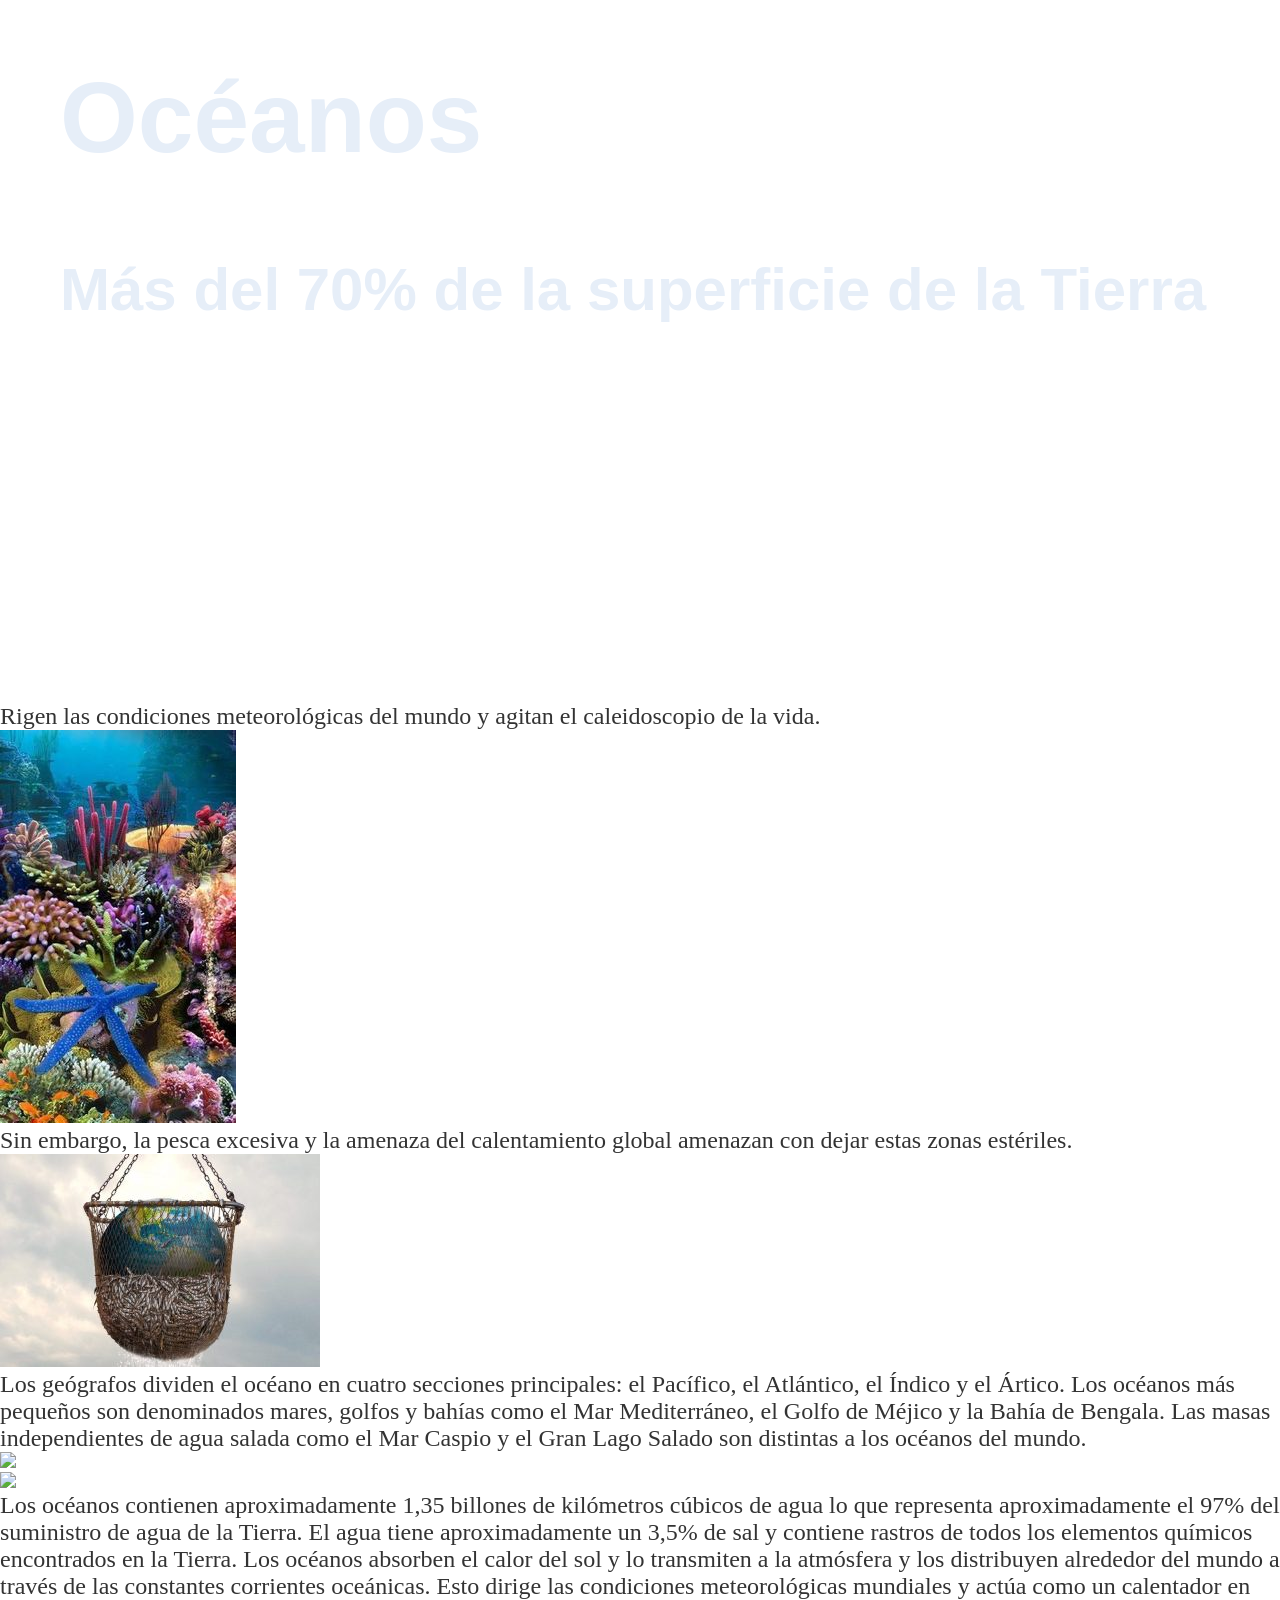
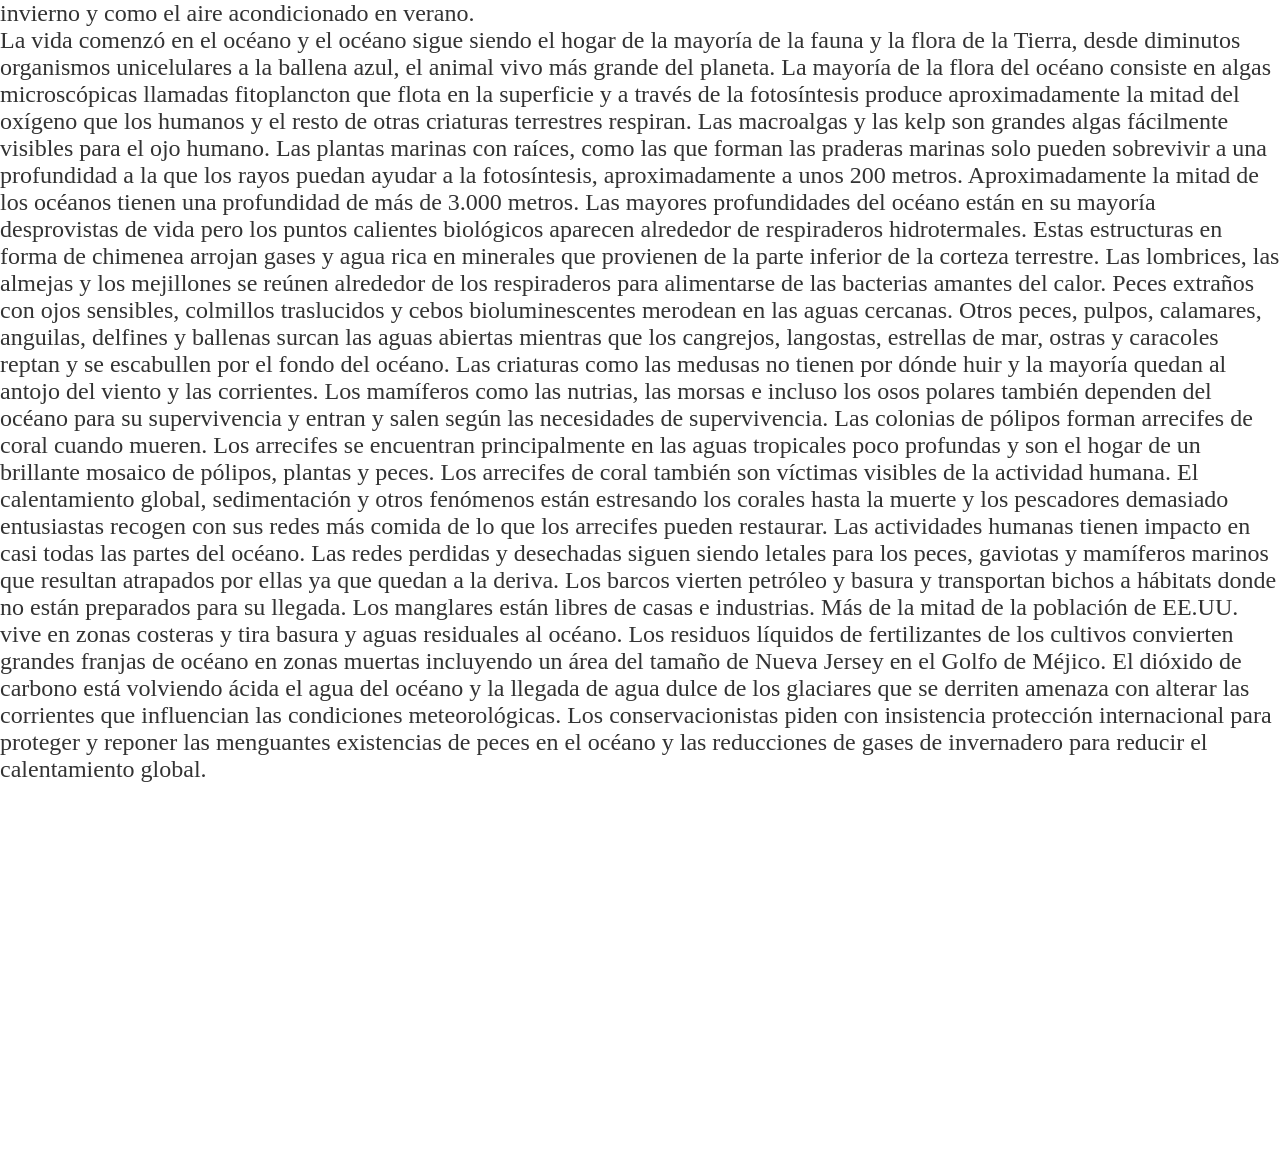
==== Creative-page/index.html @ 0aa38236 "add spotify embeded" ====
<!DOCTYPE html>
<html lang="en">
<head>
    <meta charset="UTF-8">
    <meta http-equiv="X-UA-Compatible" content="IE=edge">
    <meta name="viewport" content="width=device-width, initial-scale=1.0">
    <title>Document</title>
    <link rel="stylesheet" href="./styles/style.css">
</head>
<header>
    <div>
        <h1>Océanos</h1>
        <h2>Más del 70% de la superficie de la Tierra</h2>
    </div>
</header>
<body>
    <div id="grid">
        <div>
            <iframe width="560" height="315" src="https://www.youtube.com/embed/CSgDjZ_Vv8g" title="YouTube video player" frameborder="0" allow="accelerometer; autoplay; clipboard-write; encrypted-media; gyroscope; picture-in-picture" allowfullscreen></iframe>
            <p>
             Rigen las condiciones meteorológicas del mundo y agitan el caleidoscopio de la vida. 
             </p>
             <img src="assets/life.jpg">
            <p>Sin embargo, la pesca excesiva y la amenaza del calentamiento global amenazan con dejar estas zonas estériles.
            </p>
            <img src="assets/seaspiracy.jpg">
    <p>Los geógrafos dividen el océano en cuatro secciones principales: el Pacífico, el Atlántico, el Índico y el Ártico. 
        Los océanos más pequeños son denominados mares, golfos y bahías como el Mar Mediterráneo, el Golfo de Méjico y la Bahía de Bengala.
     Las masas independientes de agua salada como el Mar Caspio y el Gran Lago Salado son distintas a los océanos del mundo.
    </p>
    <img src="./assets/.jpg">
        </div>
        <div> 
            <img src="https://aambpublicoceanservice.blob.core.windows.net/oceanserviceprod/facts/world-ocean.gif">
        </div>
        
    <p>Los océanos contienen aproximadamente 1,35 billones de kilómetros cúbicos de agua lo que representa aproximadamente 
        el 97% del suministro de agua de la Tierra. El agua tiene aproximadamente un 3,5% de sal y contiene rastros de todos
    los elementos químicos encontrados en la Tierra. Los océanos absorben el calor del sol y lo transmiten a la atmósfera y 
    los distribuyen alrededor del mundo a través de las constantes corrientes oceánicas. Esto dirige las condiciones meteorológicas
     mundiales y actúa como un calentador en invierno y como el aire acondicionado en verano.
    </p>
    </div>
    
    <p>

La vida comenzó en el océano y el océano sigue siendo el hogar de la mayoría de la fauna y la flora de la Tierra, desde diminutos organismos unicelulares a la ballena azul, el animal vivo más grande del planeta.

La mayoría de la flora del océano consiste en algas microscópicas llamadas fitoplancton que flota en la superficie y a través de la fotosíntesis produce aproximadamente la mitad del oxígeno que los humanos y el resto de otras criaturas terrestres respiran. Las macroalgas y las kelp son grandes algas fácilmente visibles para el ojo humano. Las plantas marinas con raíces, como las que forman las praderas marinas solo pueden sobrevivir a una profundidad a la que los rayos puedan ayudar a la fotosíntesis, aproximadamente a unos 200 metros. Aproximadamente la mitad de los océanos tienen una profundidad de más de 3.000 metros.

Las mayores profundidades del océano están en su mayoría desprovistas de vida pero los puntos calientes biológicos aparecen alrededor de respiraderos hidrotermales. Estas estructuras en forma de chimenea arrojan gases y agua rica en minerales que provienen de la parte inferior de la corteza terrestre. Las lombrices, las almejas y los mejillones se reúnen alrededor de los respiraderos para alimentarse de las bacterias amantes del calor. Peces extraños con ojos sensibles, colmillos traslucidos y cebos bioluminescentes merodean en las aguas cercanas.

Otros peces, pulpos, calamares, anguilas, delfines y ballenas surcan las aguas abiertas mientras que los cangrejos, langostas, estrellas de mar, ostras y caracoles reptan y se escabullen por el fondo del océano. Las criaturas como las medusas no tienen por dónde huir y la mayoría quedan al antojo del viento y las corrientes. Los mamíferos como las nutrias, las morsas e incluso los osos polares también dependen del océano para su supervivencia y entran y salen según las necesidades de supervivencia.

Las colonias de pólipos forman arrecifes de coral cuando mueren. Los arrecifes se encuentran principalmente en las aguas tropicales poco profundas y son el hogar de un brillante mosaico de pólipos, plantas y peces. Los arrecifes de coral también son víctimas visibles de la actividad humana. El calentamiento global, sedimentación y otros fenómenos están estresando los corales hasta la muerte y los pescadores demasiado entusiastas recogen con sus redes más comida de lo que los arrecifes pueden restaurar.

Las actividades humanas tienen impacto en casi todas las partes del océano. Las redes perdidas y desechadas siguen siendo letales para los peces, gaviotas y mamíferos marinos que resultan atrapados por ellas ya que quedan a la deriva. Los barcos vierten petróleo y basura y transportan bichos a hábitats donde no están preparados para su llegada. Los manglares están libres de casas e industrias. Más de la mitad de la población de EE.UU. vive en zonas costeras y tira basura y aguas residuales al océano. Los residuos líquidos de fertilizantes de los cultivos convierten grandes franjas de océano en zonas muertas incluyendo un área del tamaño de Nueva Jersey en el Golfo de Méjico. El dióxido de carbono está volviendo ácida el agua del océano y la llegada de agua dulce de los glaciares que se derriten amenaza con alterar las corrientes que influencian las condiciones meteorológicas.

Los conservacionistas piden con insistencia protección internacional para proteger y reponer las menguantes existencias de peces en el océano y las reducciones de gases de invernadero para reducir el calentamiento global.
    </p>
    <iframe src="https://open.spotify.com/embed/artist/2CgVSpL4tfbUuHmTGS7wF3" width="300" height="380" frameborder="0" allowtransparency="true" allow="encrypted-media"></iframe>
</body>
</html>
---- Creative-page/styles/style.css ----
*{
    margin: 0;
    padding: 0;
}
header{
    background-image: url("https://images.hdqwalls.com/download/blue-ocean-waves-5k-jc-1920x1080.jpg");
    height: auto;
    max-width: 100%;
}
h1{
    margin: 40px;
    padding: 20px;
    color: rgb(230, 238, 248);
    font-size: 100px;
    font-family: 'Segoe UI', Tahoma, Geneva, Verdana, sans-serif;


}
h2{
    margin: 40px;
    padding: 20px;
    color: rgb(230, 238, 248);
    font-size: 60px;
    font-family: 'Segoe UI', Tahoma, Geneva, Verdana, sans-serif;
}

p{
    color: rgb(51, 51, 51);
    font-size: 24px;
}

.grid{
    width: 90%;
    max-width: 95%;
    margin: 1.6em auto;
    display: grid;
    gap: 1em;
    grid-template-columns: repeat(2,1fr);
}

.text{
grid-area: auto;
}
.img{
grid-area: auto;
}
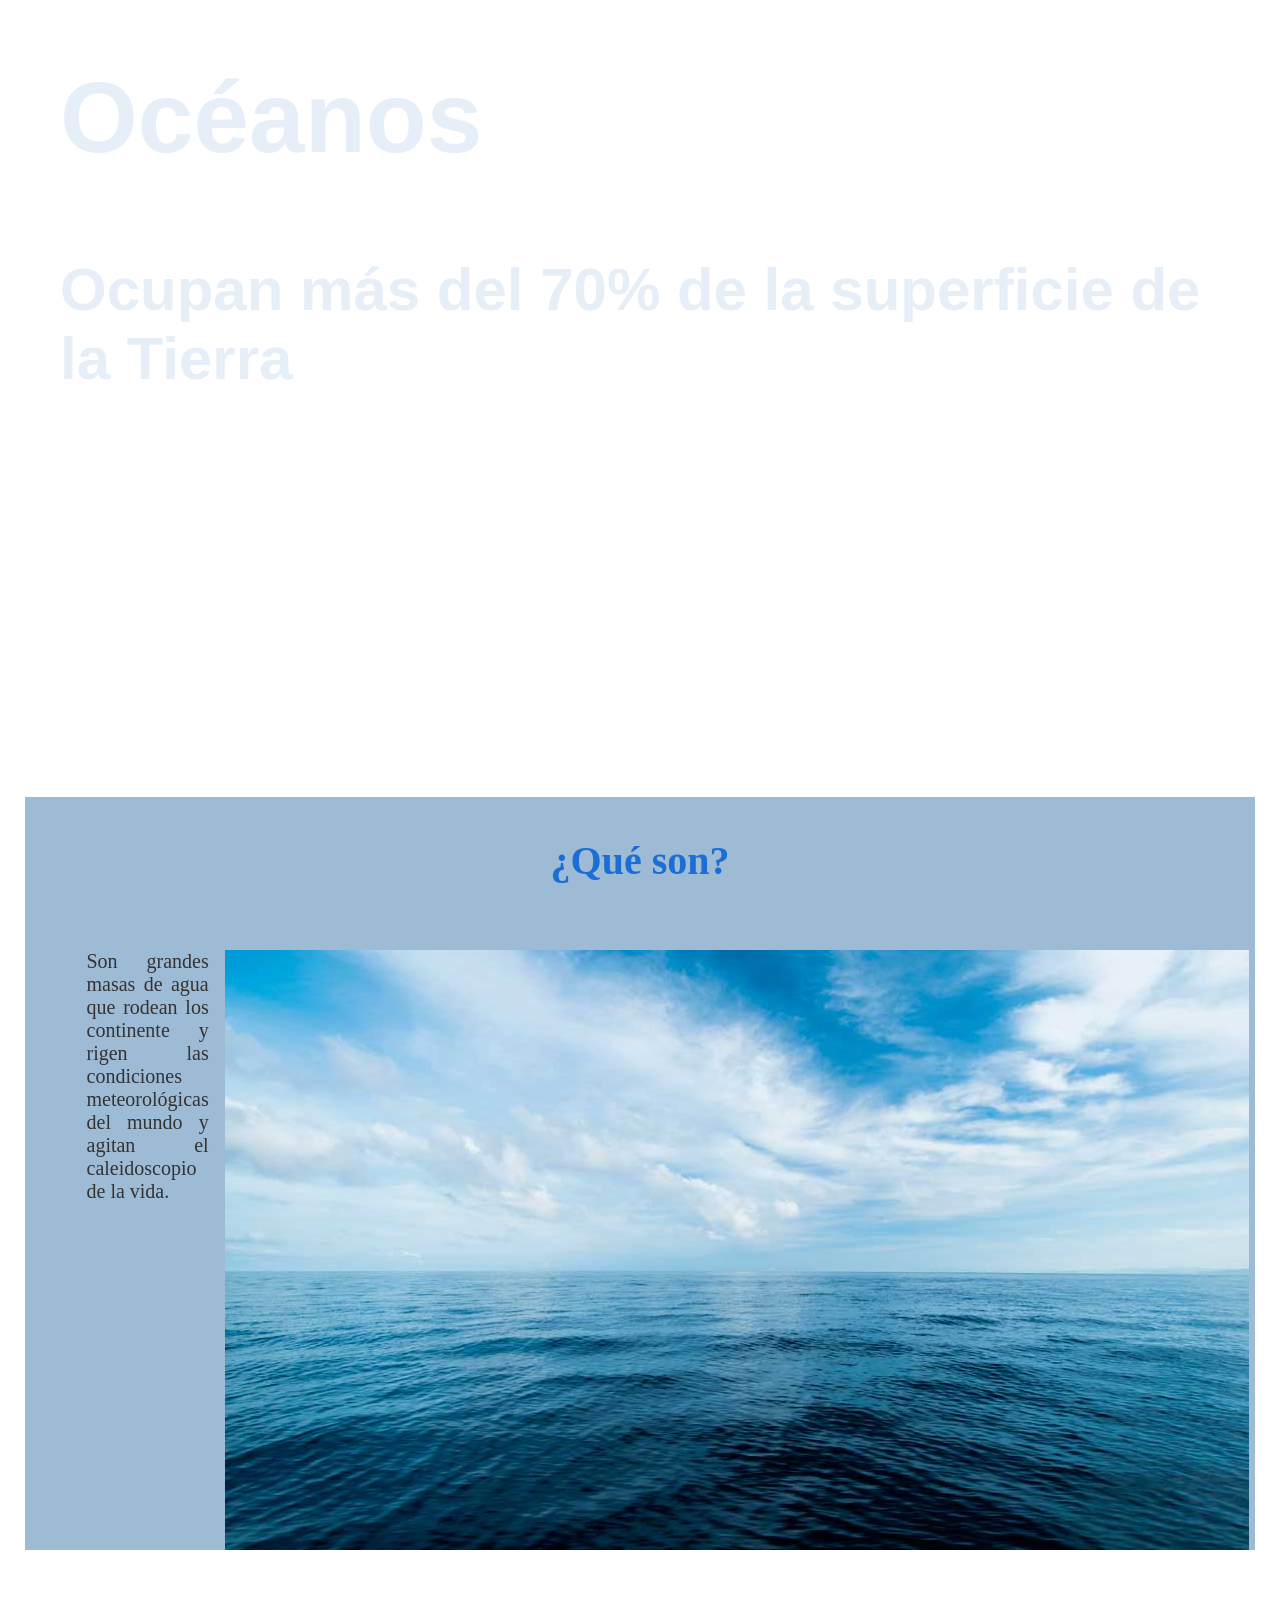
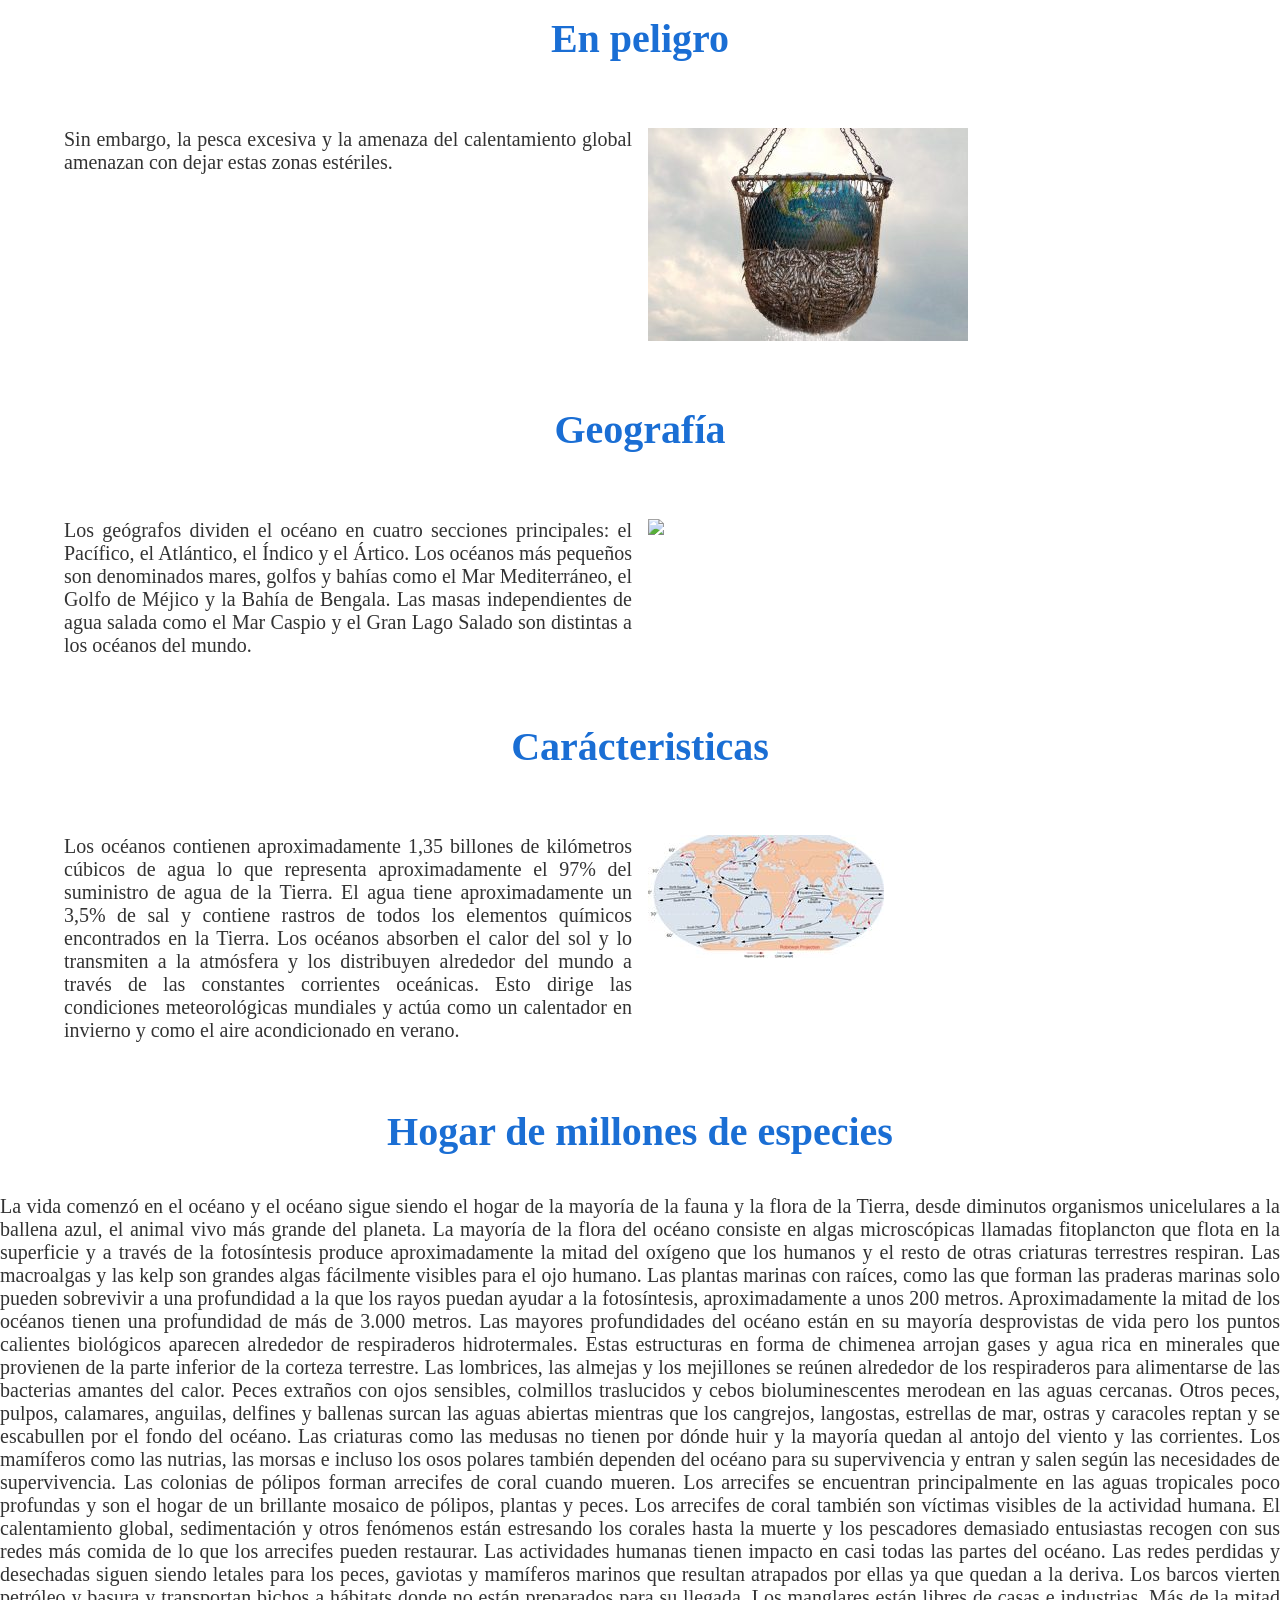
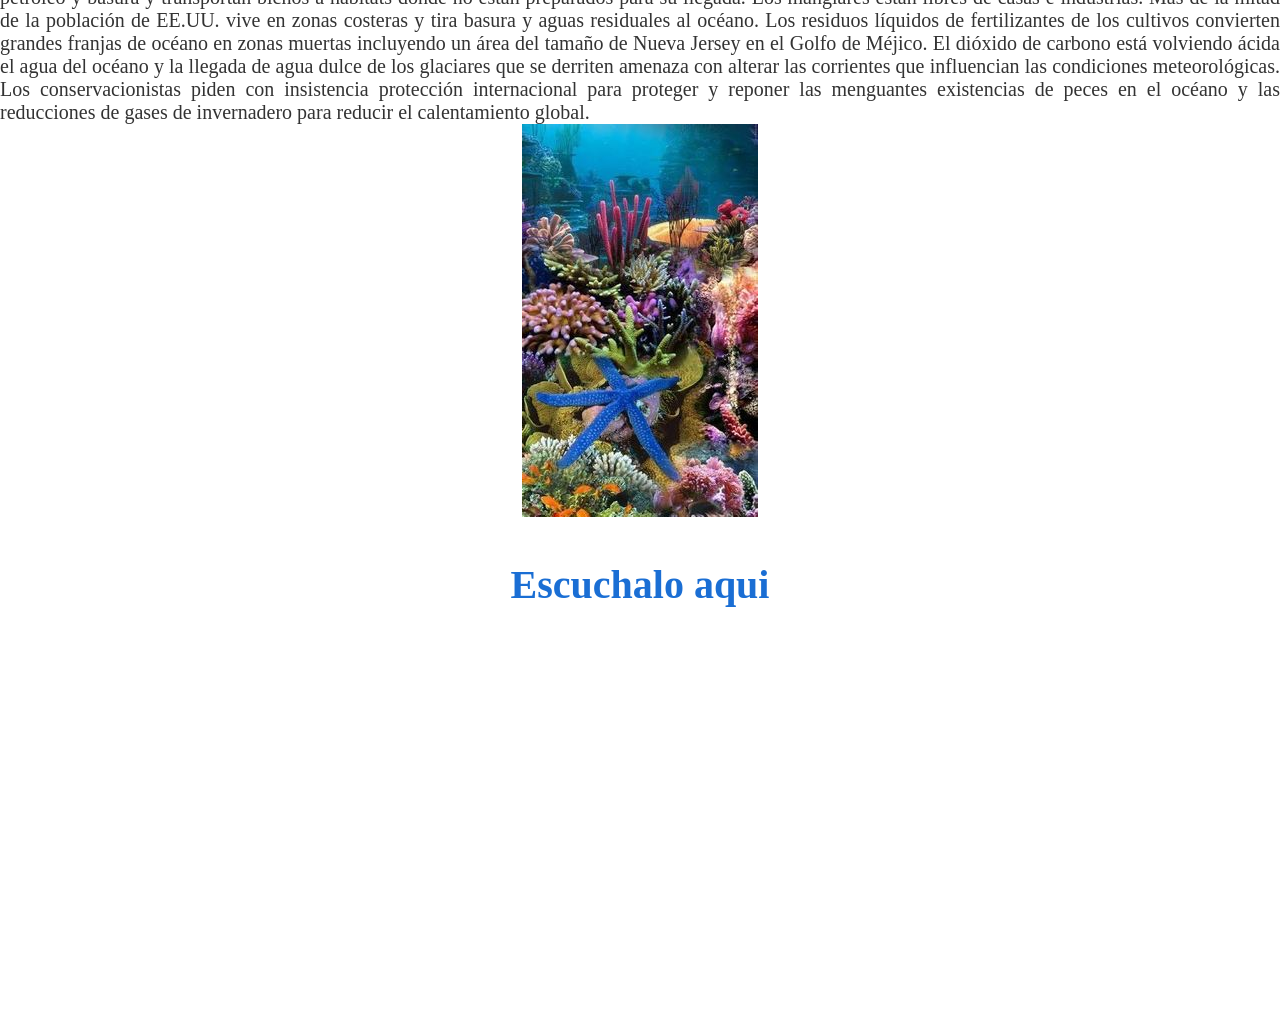
==== commit 179fe0fe: "Add files via upload Add files of ocean page" ====
--- a/Creative-page/index.html
+++ b/Creative-page/index.html
@@ -1,63 +1,83 @@
-<!DOCTYPE html>
-<html lang="en">
-<head>
-    <meta charset="UTF-8">
-    <meta http-equiv="X-UA-Compatible" content="IE=edge">
-    <meta name="viewport" content="width=device-width, initial-scale=1.0">
-    <title>Document</title>
-    <link rel="stylesheet" href="./styles/style.css">
-</head>
-<header>
-    <div>
-        <h1>Océanos</h1>
-        <h2>Más del 70% de la superficie de la Tierra</h2>
-    </div>
-</header>
-<body>
-    <div id="grid">
-        <div>
-            <iframe width="560" height="315" src="https://www.youtube.com/embed/CSgDjZ_Vv8g" title="YouTube video player" frameborder="0" allow="accelerometer; autoplay; clipboard-write; encrypted-media; gyroscope; picture-in-picture" allowfullscreen></iframe>
-            <p>
-             Rigen las condiciones meteorológicas del mundo y agitan el caleidoscopio de la vida. 
-             </p>
-             <img src="assets/life.jpg">
-            <p>Sin embargo, la pesca excesiva y la amenaza del calentamiento global amenazan con dejar estas zonas estériles.
-            </p>
-            <img src="assets/seaspiracy.jpg">
-    <p>Los geógrafos dividen el océano en cuatro secciones principales: el Pacífico, el Atlántico, el Índico y el Ártico. 
-        Los océanos más pequeños son denominados mares, golfos y bahías como el Mar Mediterráneo, el Golfo de Méjico y la Bahía de Bengala.
-     Las masas independientes de agua salada como el Mar Caspio y el Gran Lago Salado son distintas a los océanos del mundo.
-    </p>
-    <img src="./assets/.jpg">
-        </div>
-        <div> 
-            <img src="https://aambpublicoceanservice.blob.core.windows.net/oceanserviceprod/facts/world-ocean.gif">
-        </div>
-        
-    <p>Los océanos contienen aproximadamente 1,35 billones de kilómetros cúbicos de agua lo que representa aproximadamente 
-        el 97% del suministro de agua de la Tierra. El agua tiene aproximadamente un 3,5% de sal y contiene rastros de todos
-    los elementos químicos encontrados en la Tierra. Los océanos absorben el calor del sol y lo transmiten a la atmósfera y 
-    los distribuyen alrededor del mundo a través de las constantes corrientes oceánicas. Esto dirige las condiciones meteorológicas
-     mundiales y actúa como un calentador en invierno y como el aire acondicionado en verano.
-    </p>
-    </div>
-    
-    <p>
-
-La vida comenzó en el océano y el océano sigue siendo el hogar de la mayoría de la fauna y la flora de la Tierra, desde diminutos organismos unicelulares a la ballena azul, el animal vivo más grande del planeta.
-
-La mayoría de la flora del océano consiste en algas microscópicas llamadas fitoplancton que flota en la superficie y a través de la fotosíntesis produce aproximadamente la mitad del oxígeno que los humanos y el resto de otras criaturas terrestres respiran. Las macroalgas y las kelp son grandes algas fácilmente visibles para el ojo humano. Las plantas marinas con raíces, como las que forman las praderas marinas solo pueden sobrevivir a una profundidad a la que los rayos puedan ayudar a la fotosíntesis, aproximadamente a unos 200 metros. Aproximadamente la mitad de los océanos tienen una profundidad de más de 3.000 metros.
-
-Las mayores profundidades del océano están en su mayoría desprovistas de vida pero los puntos calientes biológicos aparecen alrededor de respiraderos hidrotermales. Estas estructuras en forma de chimenea arrojan gases y agua rica en minerales que provienen de la parte inferior de la corteza terrestre. Las lombrices, las almejas y los mejillones se reúnen alrededor de los respiraderos para alimentarse de las bacterias amantes del calor. Peces extraños con ojos sensibles, colmillos traslucidos y cebos bioluminescentes merodean en las aguas cercanas.
-
-Otros peces, pulpos, calamares, anguilas, delfines y ballenas surcan las aguas abiertas mientras que los cangrejos, langostas, estrellas de mar, ostras y caracoles reptan y se escabullen por el fondo del océano. Las criaturas como las medusas no tienen por dónde huir y la mayoría quedan al antojo del viento y las corrientes. Los mamíferos como las nutrias, las morsas e incluso los osos polares también dependen del océano para su supervivencia y entran y salen según las necesidades de supervivencia.
-
-Las colonias de pólipos forman arrecifes de coral cuando mueren. Los arrecifes se encuentran principalmente en las aguas tropicales poco profundas y son el hogar de un brillante mosaico de pólipos, plantas y peces. Los arrecifes de coral también son víctimas visibles de la actividad humana. El calentamiento global, sedimentación y otros fenómenos están estresando los corales hasta la muerte y los pescadores demasiado entusiastas recogen con sus redes más comida de lo que los arrecifes pueden restaurar.
-
-Las actividades humanas tienen impacto en casi todas las partes del océano. Las redes perdidas y desechadas siguen siendo letales para los peces, gaviotas y mamíferos marinos que resultan atrapados por ellas ya que quedan a la deriva. Los barcos vierten petróleo y basura y transportan bichos a hábitats donde no están preparados para su llegada. Los manglares están libres de casas e industrias. Más de la mitad de la población de EE.UU. vive en zonas costeras y tira basura y aguas residuales al océano. Los residuos líquidos de fertilizantes de los cultivos convierten grandes franjas de océano en zonas muertas incluyendo un área del tamaño de Nueva Jersey en el Golfo de Méjico. El dióxido de carbono está volviendo ácida el agua del océano y la llegada de agua dulce de los glaciares que se derriten amenaza con alterar las corrientes que influencian las condiciones meteorológicas.
-
-Los conservacionistas piden con insistencia protección internacional para proteger y reponer las menguantes existencias de peces en el océano y las reducciones de gases de invernadero para reducir el calentamiento global.
-    </p>
-    <iframe src="https://open.spotify.com/embed/artist/2CgVSpL4tfbUuHmTGS7wF3" width="300" height="380" frameborder="0" allowtransparency="true" allow="encrypted-media"></iframe>
-</body>
+<!DOCTYPE html>
+<html lang="en">
+<head>
+    <meta charset="UTF-8">
+    <meta http-equiv="X-UA-Compatible" content="IE=edge">
+    <meta name="viewport" content="width=device-width, initial-scale=1.0">
+    <title>Document</title>
+    <link rel="stylesheet" href="./styles/style.css">
+</head>
+<header>
+    <div>
+        <h1>Océanos</h1>
+        <h2>Ocupan más del 70% de la superficie de la Tierra</h2>
+    </div>
+</header>
+<body>
+    <div align="center">
+        <iframe  width="560" height="315" src="https://www.youtube.com/embed/CSgDjZ_Vv8g" title="YouTube video player" frameborder="0" allow="accelerometer; autoplay; clipboard-write; encrypted-media; gyroscope; picture-in-picture" allowfullscreen></iframe>
+        <div id="def">
+            <h3> ¿Qué son?</h3>
+            <div class="grid">
+                <p>
+                Son grandes masas de agua que rodean los continente y rigen las condiciones meteorológicas del mundo y agitan el caleidoscopio de la vida. 
+                </p>
+                <img src="assets/oceano.jpg">
+            </div>
+        </div>
+        <div id="danger">
+            <h3> En peligro</h3>
+            <div class="grid">
+                <p>Sin embargo, la pesca excesiva y la amenaza del calentamiento global amenazan con dejar estas zonas estériles.</p>
+                <img src="assets/seaspiracy.jpg">
+            </div>
+        </div>
+        <div id="geo">
+            <h3>Geografía</h3>
+            <div class="grid">
+                <p>Los geógrafos dividen el océano en cuatro secciones principales: el Pacífico, el Atlántico, el Índico y el Ártico. 
+        Los océanos más pequeños son denominados mares, golfos y bahías como el Mar Mediterráneo, el Golfo de Méjico y la Bahía de Bengala.
+     Las masas independientes de agua salada como el Mar Caspio y el Gran Lago Salado son distintas a los océanos del mundo.</p>
+                <img src="https://aambpublicoceanservice.blob.core.windows.net/oceanserviceprod/facts/world-ocean.gif">
+            </div>
+        </div>
+        <div id="caracteristicas">
+            <h3>Carácteristicas</h3>
+            <div class="grid">
+                <p>Los océanos contienen aproximadamente 1,35 billones de kilómetros cúbicos de agua lo que representa aproximadamente 
+        el 97% del suministro de agua de la Tierra. El agua tiene aproximadamente un 3,5% de sal y contiene rastros de todos
+    los elementos químicos encontrados en la Tierra. Los océanos absorben el calor del sol y lo transmiten a la atmósfera y 
+    los distribuyen alrededor del mundo a través de las constantes corrientes oceánicas. Esto dirige las condiciones meteorológicas
+     mundiales y actúa como un calentador en invierno y como el aire acondicionado en verano.</p>
+                <img src="./assets/current.jpg" alt="">
+            </div>
+        </div>
+        <div id="home">
+            <h3>Hogar de millones de especies</h3>
+            <div id="grid">
+                <p>
+
+La vida comenzó en el océano y el océano sigue siendo el hogar de la mayoría de la fauna y la flora de la Tierra, desde diminutos organismos unicelulares a la ballena azul, el animal vivo más grande del planeta.
+
+La mayoría de la flora del océano consiste en algas microscópicas llamadas fitoplancton que flota en la superficie y a través de la fotosíntesis produce aproximadamente la mitad del oxígeno que los humanos y el resto de otras criaturas terrestres respiran. Las macroalgas y las kelp son grandes algas fácilmente visibles para el ojo humano. Las plantas marinas con raíces, como las que forman las praderas marinas solo pueden sobrevivir a una profundidad a la que los rayos puedan ayudar a la fotosíntesis, aproximadamente a unos 200 metros. Aproximadamente la mitad de los océanos tienen una profundidad de más de 3.000 metros.
+
+Las mayores profundidades del océano están en su mayoría desprovistas de vida pero los puntos calientes biológicos aparecen alrededor de respiraderos hidrotermales. Estas estructuras en forma de chimenea arrojan gases y agua rica en minerales que provienen de la parte inferior de la corteza terrestre. Las lombrices, las almejas y los mejillones se reúnen alrededor de los respiraderos para alimentarse de las bacterias amantes del calor. Peces extraños con ojos sensibles, colmillos traslucidos y cebos bioluminescentes merodean en las aguas cercanas.
+
+Otros peces, pulpos, calamares, anguilas, delfines y ballenas surcan las aguas abiertas mientras que los cangrejos, langostas, estrellas de mar, ostras y caracoles reptan y se escabullen por el fondo del océano. Las criaturas como las medusas no tienen por dónde huir y la mayoría quedan al antojo del viento y las corrientes. Los mamíferos como las nutrias, las morsas e incluso los osos polares también dependen del océano para su supervivencia y entran y salen según las necesidades de supervivencia.
+
+Las colonias de pólipos forman arrecifes de coral cuando mueren. Los arrecifes se encuentran principalmente en las aguas tropicales poco profundas y son el hogar de un brillante mosaico de pólipos, plantas y peces. Los arrecifes de coral también son víctimas visibles de la actividad humana. El calentamiento global, sedimentación y otros fenómenos están estresando los corales hasta la muerte y los pescadores demasiado entusiastas recogen con sus redes más comida de lo que los arrecifes pueden restaurar.
+
+Las actividades humanas tienen impacto en casi todas las partes del océano. Las redes perdidas y desechadas siguen siendo letales para los peces, gaviotas y mamíferos marinos que resultan atrapados por ellas ya que quedan a la deriva. Los barcos vierten petróleo y basura y transportan bichos a hábitats donde no están preparados para su llegada. Los manglares están libres de casas e industrias. Más de la mitad de la población de EE.UU. vive en zonas costeras y tira basura y aguas residuales al océano. Los residuos líquidos de fertilizantes de los cultivos convierten grandes franjas de océano en zonas muertas incluyendo un área del tamaño de Nueva Jersey en el Golfo de Méjico. El dióxido de carbono está volviendo ácida el agua del océano y la llegada de agua dulce de los glaciares que se derriten amenaza con alterar las corrientes que influencian las condiciones meteorológicas.
+
+Los conservacionistas piden con insistencia protección internacional para proteger y reponer las menguantes existencias de peces en el océano y las reducciones de gases de invernadero para reducir el calentamiento global.
+    </p>
+                <img src="./assets/life.jpg" alt="">
+            </div>
+        </div>
+        <div id="listen-here">
+            <h3>Escuchalo aqui</h3>
+            <iframe src="https://open.spotify.com/embed/artist/2CgVSpL4tfbUuHmTGS7wF3" width="300" height="380" frameborder="0" allowtransparency="true" allow="encrypted-media"></iframe>
+        </div>
+    </div> 
+</body>
 </html>
--- a/Creative-page/styles/style.css
+++ b/Creative-page/styles/style.css
@@ -1,46 +1,54 @@
-*{
-    margin: 0;
-    padding: 0;
-}
-header{
-    background-image: url("https://images.hdqwalls.com/download/blue-ocean-waves-5k-jc-1920x1080.jpg");
-    height: auto;
-    max-width: 100%;
-}
-h1{
-    margin: 40px;
-    padding: 20px;
-    color: rgb(230, 238, 248);
-    font-size: 100px;
-    font-family: 'Segoe UI', Tahoma, Geneva, Verdana, sans-serif;
-
-
-}
-h2{
-    margin: 40px;
-    padding: 20px;
-    color: rgb(230, 238, 248);
-    font-size: 60px;
-    font-family: 'Segoe UI', Tahoma, Geneva, Verdana, sans-serif;
-}
-
-p{
-    color: rgb(51, 51, 51);
-    font-size: 24px;
-}
-
-.grid{
-    width: 90%;
-    max-width: 95%;
-    margin: 1.6em auto;
-    display: grid;
-    gap: 1em;
-    grid-template-columns: repeat(2,1fr);
-}
-
-.text{
-grid-area: auto;
-}
-.img{
-grid-area: auto;
-}
+*{
+    margin: 0;
+    padding: 0;
+}
+header{
+    background-image: url("https://images.hdqwalls.com/download/blue-ocean-waves-5k-jc-1920x1080.jpg");
+    height: auto;
+    max-width: 100%;
+}
+h1{
+    margin: 40px;
+    padding: 20px;
+    color: rgb(230, 238, 248);
+    font-size: 100px;
+    font-family: 'Segoe UI', Tahoma, Geneva, Verdana, sans-serif;
+
+}
+h2{
+    margin: 40px;
+    padding: 20px;
+    color: rgb(230, 238, 248);
+    font-size: 60px;
+    font-family: 'Segoe UI', Tahoma, Geneva, Verdana, sans-serif;
+}
+h3 {
+    padding: 40px;
+    color:rgb(26, 110, 212);
+    font-size: 40px;
+}
+p{
+    color: rgb(51, 51, 51);
+    font-size: 20px;
+    text-align: justify;
+}
+
+#def{
+    background-color: rgb(158, 187, 214);
+    margin: 25px;
+}
+.grid{ 
+    width: 90%;
+    max-width: 95%;
+    margin: 1.6em auto;
+    display: grid;
+    gap: 1em;
+    grid-template-columns: repeat(2,1fr);
+}
+
+.text{
+grid-area: auto;
+}
+.img{
+grid-area: auto;
+}
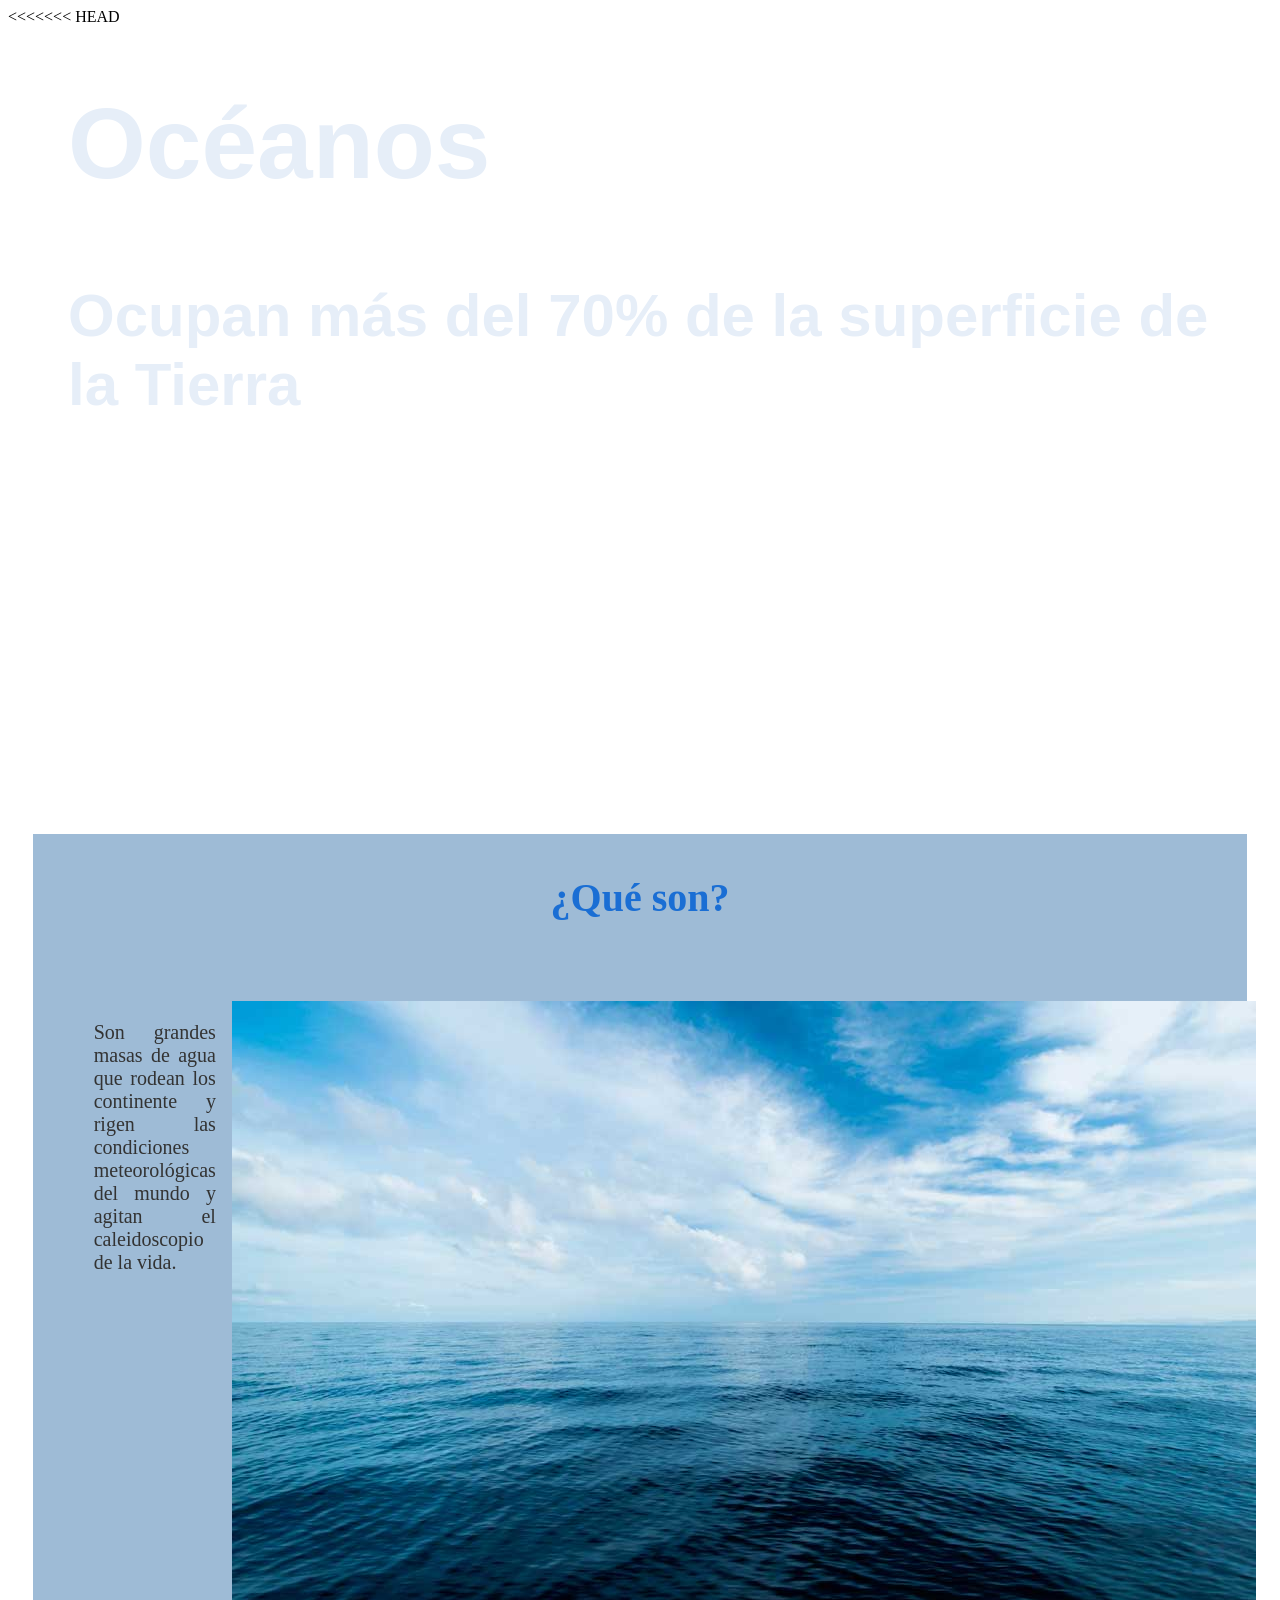
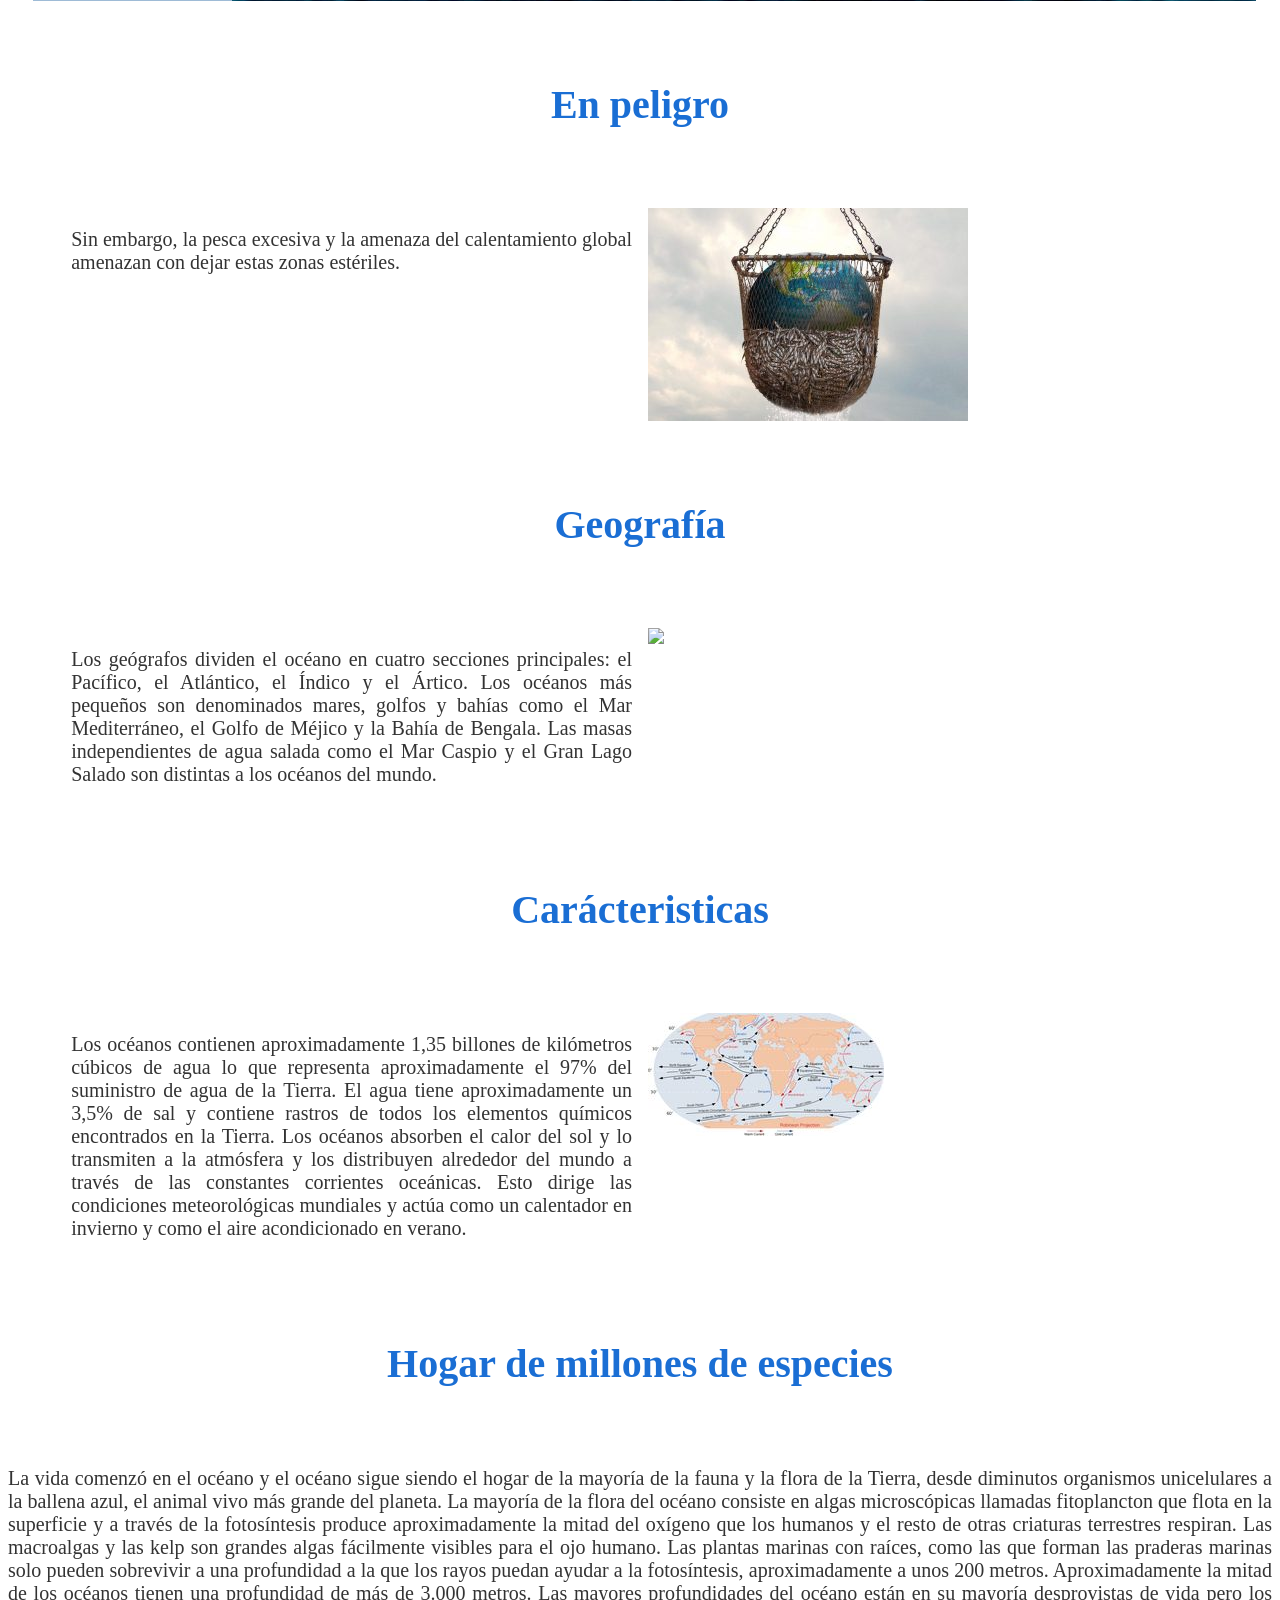
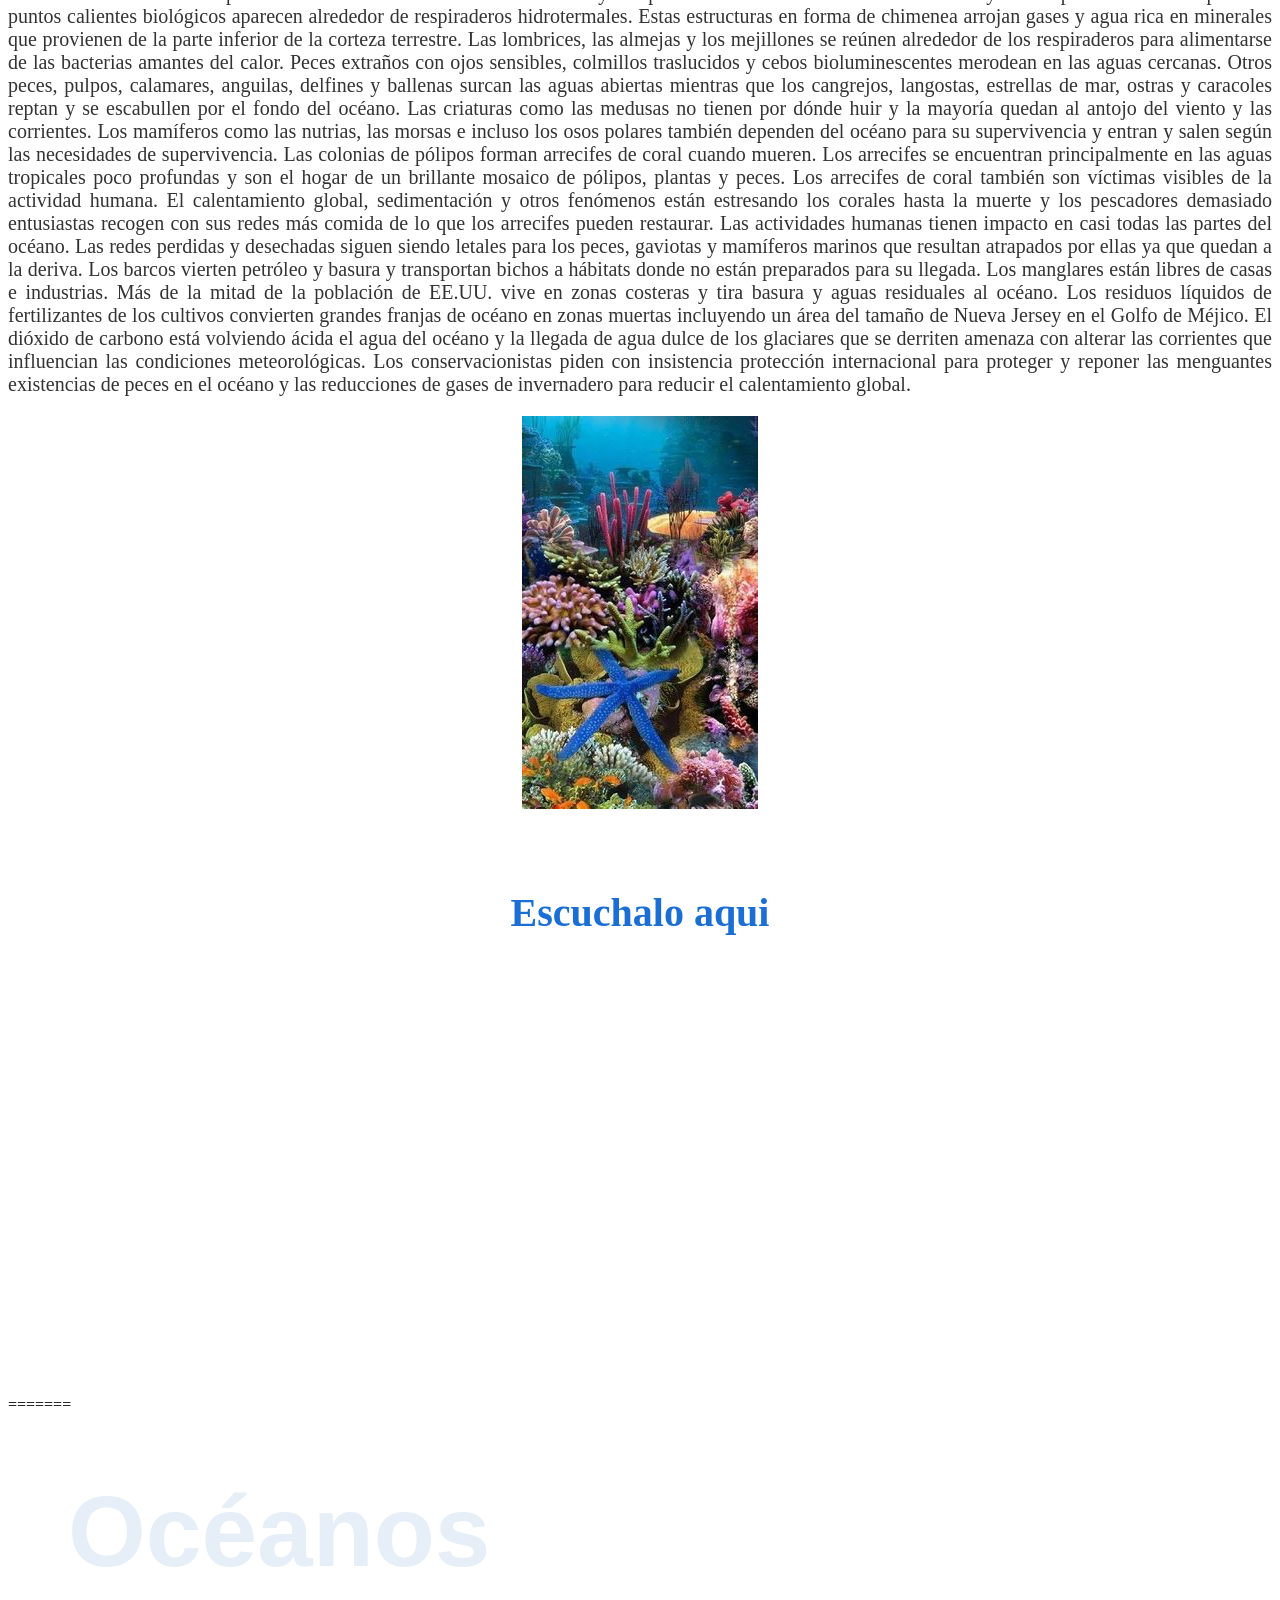
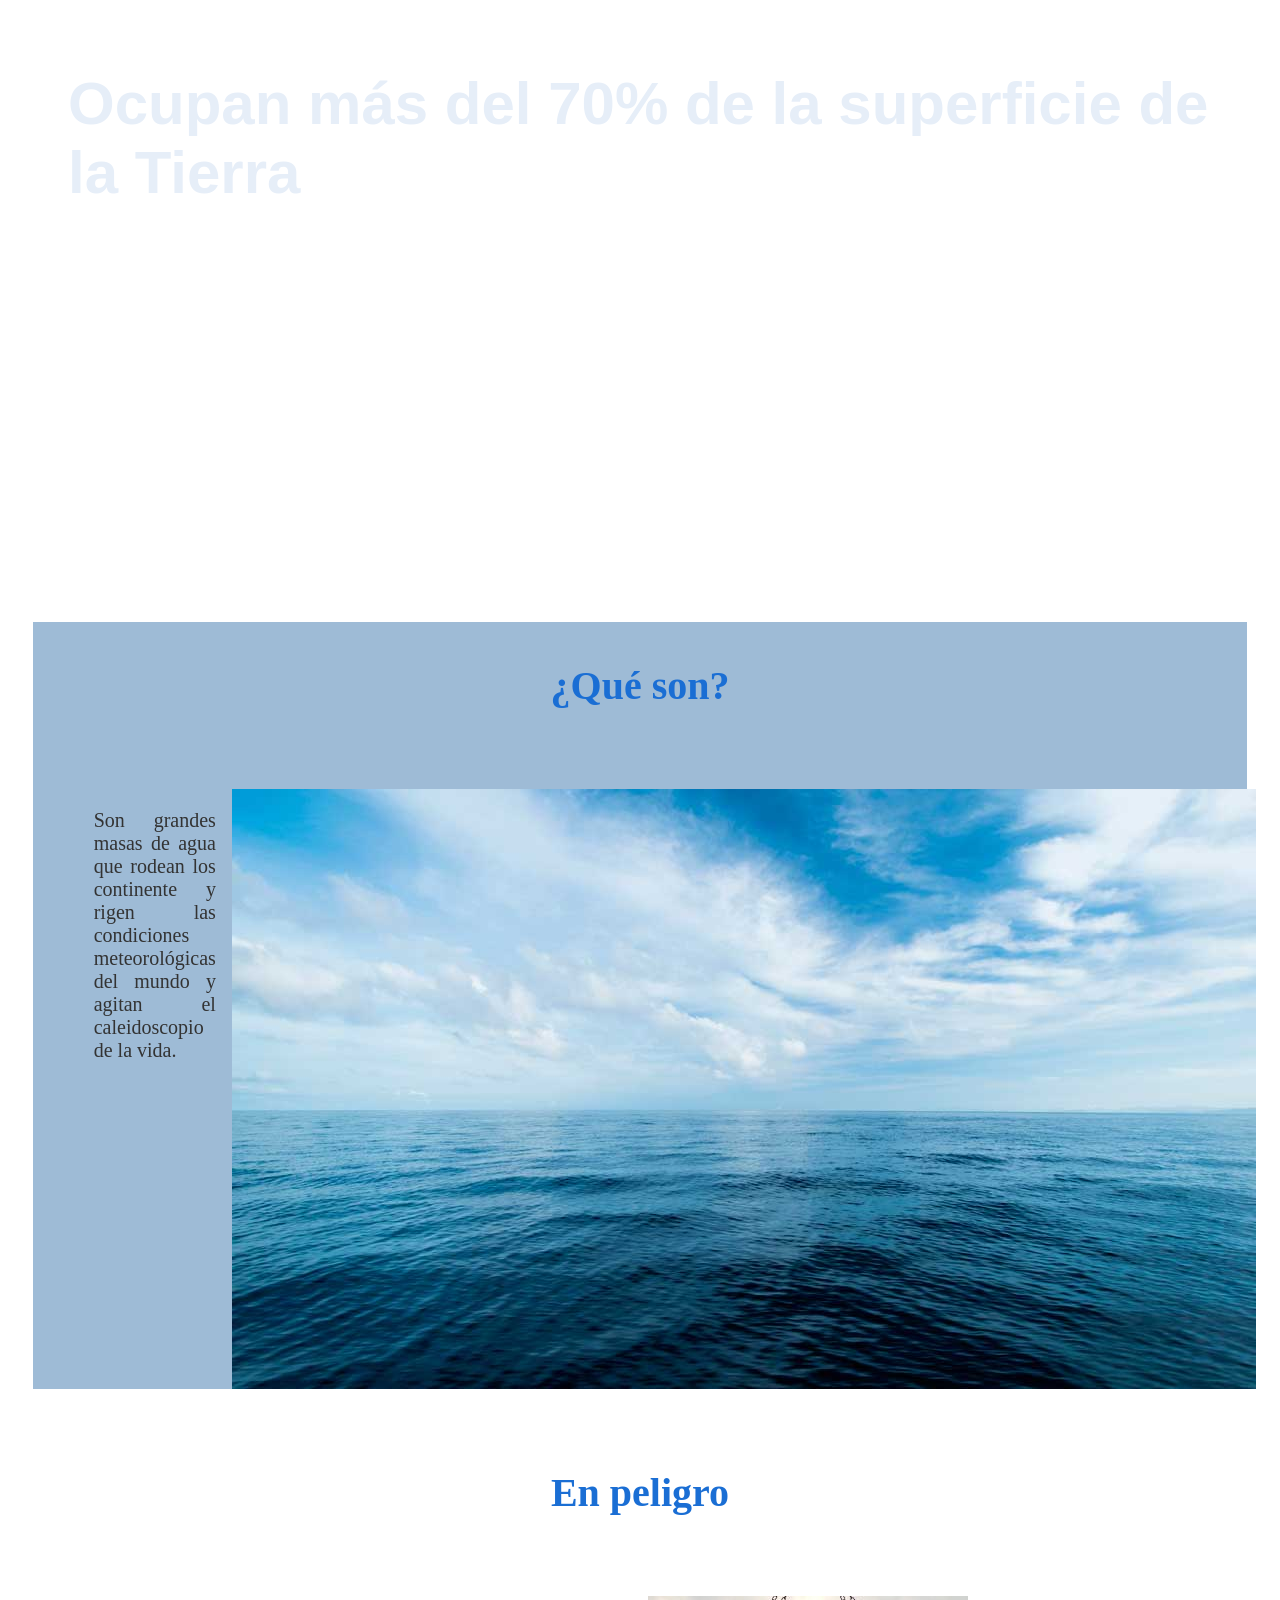
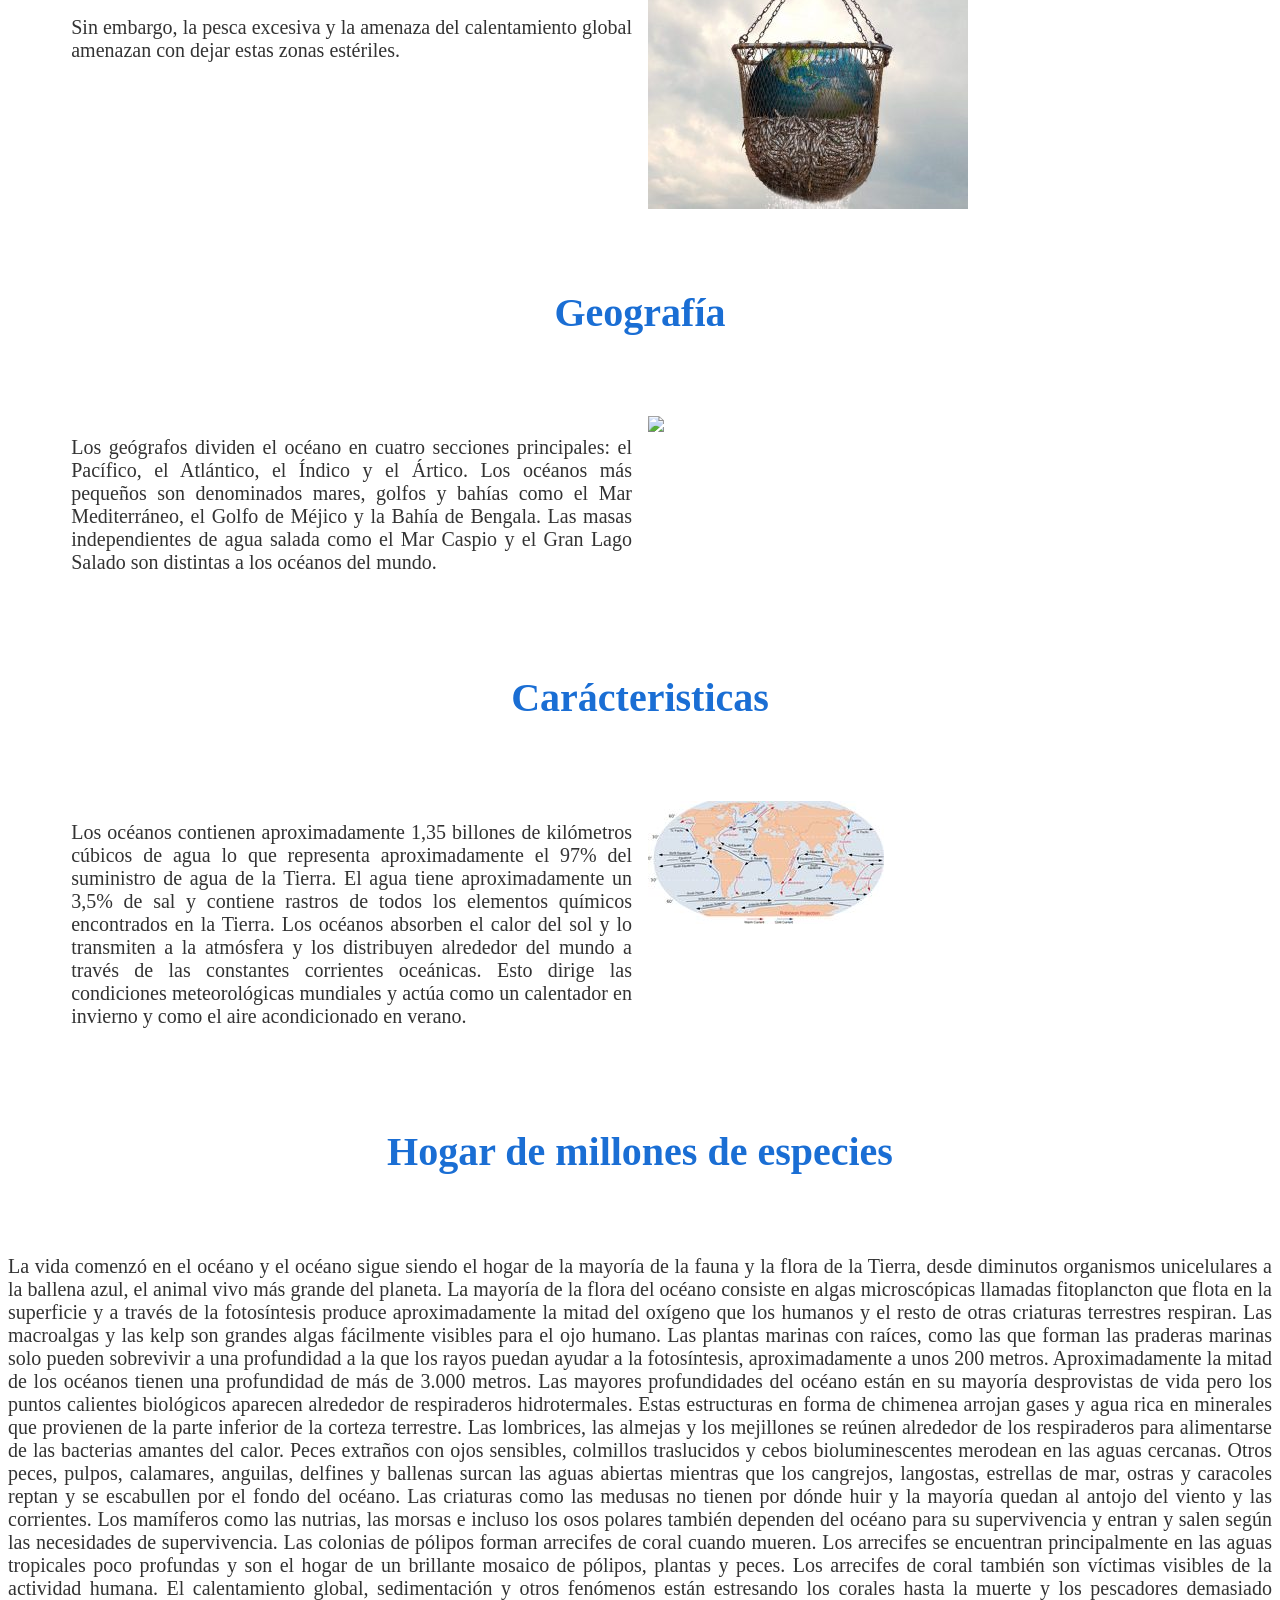
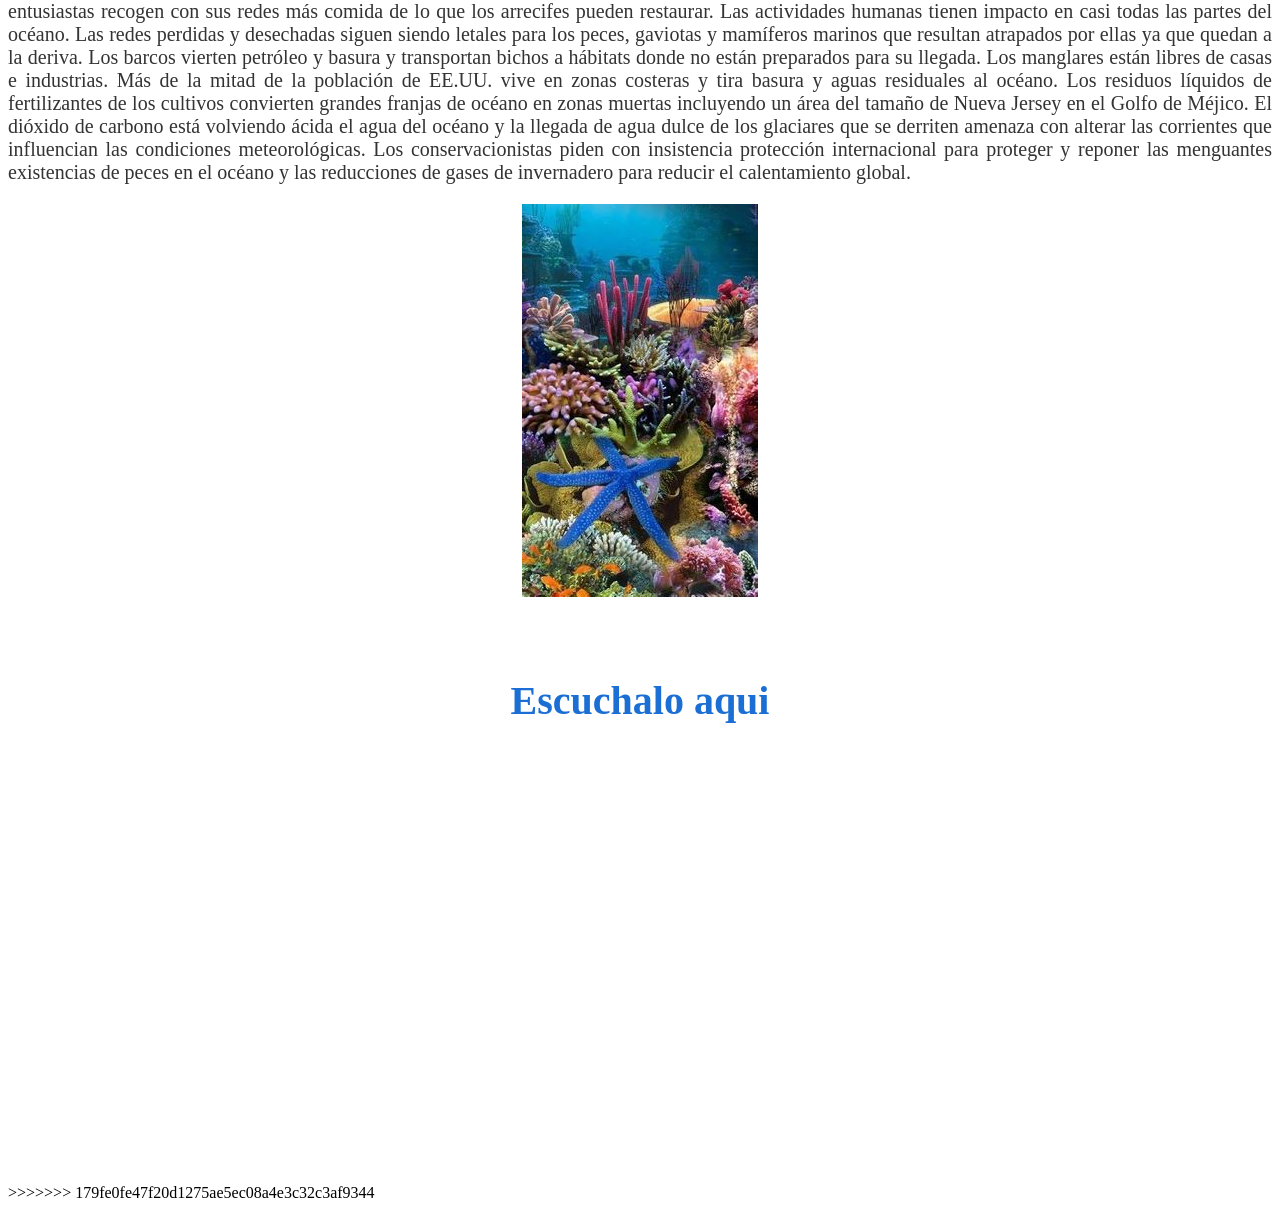
==== commit fbedc4b8: "Merge branch 'main' of https://github.com/rosecs/Basics-of-HTML into main" ====
--- a/Creative-page/index.html
+++ b/Creative-page/index.html
@@ -1,83 +1,168 @@
-<!DOCTYPE html>
-<html lang="en">
-<head>
-    <meta charset="UTF-8">
-    <meta http-equiv="X-UA-Compatible" content="IE=edge">
-    <meta name="viewport" content="width=device-width, initial-scale=1.0">
-    <title>Document</title>
-    <link rel="stylesheet" href="./styles/style.css">
-</head>
-<header>
-    <div>
-        <h1>Océanos</h1>
-        <h2>Ocupan más del 70% de la superficie de la Tierra</h2>
-    </div>
-</header>
-<body>
-    <div align="center">
-        <iframe  width="560" height="315" src="https://www.youtube.com/embed/CSgDjZ_Vv8g" title="YouTube video player" frameborder="0" allow="accelerometer; autoplay; clipboard-write; encrypted-media; gyroscope; picture-in-picture" allowfullscreen></iframe>
-        <div id="def">
-            <h3> ¿Qué son?</h3>
-            <div class="grid">
-                <p>
-                Son grandes masas de agua que rodean los continente y rigen las condiciones meteorológicas del mundo y agitan el caleidoscopio de la vida. 
-                </p>
-                <img src="assets/oceano.jpg">
-            </div>
-        </div>
-        <div id="danger">
-            <h3> En peligro</h3>
-            <div class="grid">
-                <p>Sin embargo, la pesca excesiva y la amenaza del calentamiento global amenazan con dejar estas zonas estériles.</p>
-                <img src="assets/seaspiracy.jpg">
-            </div>
-        </div>
-        <div id="geo">
-            <h3>Geografía</h3>
-            <div class="grid">
-                <p>Los geógrafos dividen el océano en cuatro secciones principales: el Pacífico, el Atlántico, el Índico y el Ártico. 
-        Los océanos más pequeños son denominados mares, golfos y bahías como el Mar Mediterráneo, el Golfo de Méjico y la Bahía de Bengala.
-     Las masas independientes de agua salada como el Mar Caspio y el Gran Lago Salado son distintas a los océanos del mundo.</p>
-                <img src="https://aambpublicoceanservice.blob.core.windows.net/oceanserviceprod/facts/world-ocean.gif">
-            </div>
-        </div>
-        <div id="caracteristicas">
-            <h3>Carácteristicas</h3>
-            <div class="grid">
-                <p>Los océanos contienen aproximadamente 1,35 billones de kilómetros cúbicos de agua lo que representa aproximadamente 
-        el 97% del suministro de agua de la Tierra. El agua tiene aproximadamente un 3,5% de sal y contiene rastros de todos
-    los elementos químicos encontrados en la Tierra. Los océanos absorben el calor del sol y lo transmiten a la atmósfera y 
-    los distribuyen alrededor del mundo a través de las constantes corrientes oceánicas. Esto dirige las condiciones meteorológicas
-     mundiales y actúa como un calentador en invierno y como el aire acondicionado en verano.</p>
-                <img src="./assets/current.jpg" alt="">
-            </div>
-        </div>
-        <div id="home">
-            <h3>Hogar de millones de especies</h3>
-            <div id="grid">
-                <p>
-
-La vida comenzó en el océano y el océano sigue siendo el hogar de la mayoría de la fauna y la flora de la Tierra, desde diminutos organismos unicelulares a la ballena azul, el animal vivo más grande del planeta.
-
-La mayoría de la flora del océano consiste en algas microscópicas llamadas fitoplancton que flota en la superficie y a través de la fotosíntesis produce aproximadamente la mitad del oxígeno que los humanos y el resto de otras criaturas terrestres respiran. Las macroalgas y las kelp son grandes algas fácilmente visibles para el ojo humano. Las plantas marinas con raíces, como las que forman las praderas marinas solo pueden sobrevivir a una profundidad a la que los rayos puedan ayudar a la fotosíntesis, aproximadamente a unos 200 metros. Aproximadamente la mitad de los océanos tienen una profundidad de más de 3.000 metros.
-
-Las mayores profundidades del océano están en su mayoría desprovistas de vida pero los puntos calientes biológicos aparecen alrededor de respiraderos hidrotermales. Estas estructuras en forma de chimenea arrojan gases y agua rica en minerales que provienen de la parte inferior de la corteza terrestre. Las lombrices, las almejas y los mejillones se reúnen alrededor de los respiraderos para alimentarse de las bacterias amantes del calor. Peces extraños con ojos sensibles, colmillos traslucidos y cebos bioluminescentes merodean en las aguas cercanas.
-
-Otros peces, pulpos, calamares, anguilas, delfines y ballenas surcan las aguas abiertas mientras que los cangrejos, langostas, estrellas de mar, ostras y caracoles reptan y se escabullen por el fondo del océano. Las criaturas como las medusas no tienen por dónde huir y la mayoría quedan al antojo del viento y las corrientes. Los mamíferos como las nutrias, las morsas e incluso los osos polares también dependen del océano para su supervivencia y entran y salen según las necesidades de supervivencia.
-
-Las colonias de pólipos forman arrecifes de coral cuando mueren. Los arrecifes se encuentran principalmente en las aguas tropicales poco profundas y son el hogar de un brillante mosaico de pólipos, plantas y peces. Los arrecifes de coral también son víctimas visibles de la actividad humana. El calentamiento global, sedimentación y otros fenómenos están estresando los corales hasta la muerte y los pescadores demasiado entusiastas recogen con sus redes más comida de lo que los arrecifes pueden restaurar.
-
-Las actividades humanas tienen impacto en casi todas las partes del océano. Las redes perdidas y desechadas siguen siendo letales para los peces, gaviotas y mamíferos marinos que resultan atrapados por ellas ya que quedan a la deriva. Los barcos vierten petróleo y basura y transportan bichos a hábitats donde no están preparados para su llegada. Los manglares están libres de casas e industrias. Más de la mitad de la población de EE.UU. vive en zonas costeras y tira basura y aguas residuales al océano. Los residuos líquidos de fertilizantes de los cultivos convierten grandes franjas de océano en zonas muertas incluyendo un área del tamaño de Nueva Jersey en el Golfo de Méjico. El dióxido de carbono está volviendo ácida el agua del océano y la llegada de agua dulce de los glaciares que se derriten amenaza con alterar las corrientes que influencian las condiciones meteorológicas.
-
-Los conservacionistas piden con insistencia protección internacional para proteger y reponer las menguantes existencias de peces en el océano y las reducciones de gases de invernadero para reducir el calentamiento global.
-    </p>
-                <img src="./assets/life.jpg" alt="">
-            </div>
-        </div>
-        <div id="listen-here">
-            <h3>Escuchalo aqui</h3>
-            <iframe src="https://open.spotify.com/embed/artist/2CgVSpL4tfbUuHmTGS7wF3" width="300" height="380" frameborder="0" allowtransparency="true" allow="encrypted-media"></iframe>
-        </div>
-    </div> 
-</body>
+<<<<<<< HEAD
+<!DOCTYPE html>
+<html lang="en">
+<head>
+    <meta charset="UTF-8">
+    <meta http-equiv="X-UA-Compatible" content="IE=edge">
+    <meta name="viewport" content="width=device-width, initial-scale=1.0">
+    <title>Document</title>
+    <link rel="stylesheet" href="./styles/style.css">
+</head>
+<header>
+    <div>
+        <h1>Océanos</h1>
+        <h2>Ocupan más del 70% de la superficie de la Tierra</h2>
+    </div>
+</header>
+<body>
+    <div align="center">
+        <iframe  width="560" height="315" src="https://www.youtube.com/embed/CSgDjZ_Vv8g" title="YouTube video player" frameborder="0" allow="accelerometer; autoplay; clipboard-write; encrypted-media; gyroscope; picture-in-picture" allowfullscreen></iframe>
+        <div id="def">
+            <h3> ¿Qué son?</h3>
+            <div class="grid">
+                <p>
+                Son grandes masas de agua que rodean los continente y rigen las condiciones meteorológicas del mundo y agitan el caleidoscopio de la vida. 
+                </p>
+                <img src="assets/oceano.jpg">
+            </div>
+        </div>
+        <div id="danger">
+            <h3> En peligro</h3>
+            <div class="grid">
+                <p>Sin embargo, la pesca excesiva y la amenaza del calentamiento global amenazan con dejar estas zonas estériles.</p>
+                <img src="assets/seaspiracy.jpg">
+            </div>
+        </div>
+        <div id="geo">
+            <h3>Geografía</h3>
+            <div class="grid">
+                <p>Los geógrafos dividen el océano en cuatro secciones principales: el Pacífico, el Atlántico, el Índico y el Ártico. 
+        Los océanos más pequeños son denominados mares, golfos y bahías como el Mar Mediterráneo, el Golfo de Méjico y la Bahía de Bengala.
+     Las masas independientes de agua salada como el Mar Caspio y el Gran Lago Salado son distintas a los océanos del mundo.</p>
+                <img src="https://aambpublicoceanservice.blob.core.windows.net/oceanserviceprod/facts/world-ocean.gif">
+            </div>
+        </div>
+        <div id="caracteristicas">
+            <h3>Carácteristicas</h3>
+            <div class="grid">
+                <p>Los océanos contienen aproximadamente 1,35 billones de kilómetros cúbicos de agua lo que representa aproximadamente 
+        el 97% del suministro de agua de la Tierra. El agua tiene aproximadamente un 3,5% de sal y contiene rastros de todos
+    los elementos químicos encontrados en la Tierra. Los océanos absorben el calor del sol y lo transmiten a la atmósfera y 
+    los distribuyen alrededor del mundo a través de las constantes corrientes oceánicas. Esto dirige las condiciones meteorológicas
+     mundiales y actúa como un calentador en invierno y como el aire acondicionado en verano.</p>
+                <img src="./assets/current.jpg" alt="">
+            </div>
+        </div>
+        <div id="home">
+            <h3>Hogar de millones de especies</h3>
+            <div id="grid">
+                <p>
+
+La vida comenzó en el océano y el océano sigue siendo el hogar de la mayoría de la fauna y la flora de la Tierra, desde diminutos organismos unicelulares a la ballena azul, el animal vivo más grande del planeta.
+
+La mayoría de la flora del océano consiste en algas microscópicas llamadas fitoplancton que flota en la superficie y a través de la fotosíntesis produce aproximadamente la mitad del oxígeno que los humanos y el resto de otras criaturas terrestres respiran. Las macroalgas y las kelp son grandes algas fácilmente visibles para el ojo humano. Las plantas marinas con raíces, como las que forman las praderas marinas solo pueden sobrevivir a una profundidad a la que los rayos puedan ayudar a la fotosíntesis, aproximadamente a unos 200 metros. Aproximadamente la mitad de los océanos tienen una profundidad de más de 3.000 metros.
+
+Las mayores profundidades del océano están en su mayoría desprovistas de vida pero los puntos calientes biológicos aparecen alrededor de respiraderos hidrotermales. Estas estructuras en forma de chimenea arrojan gases y agua rica en minerales que provienen de la parte inferior de la corteza terrestre. Las lombrices, las almejas y los mejillones se reúnen alrededor de los respiraderos para alimentarse de las bacterias amantes del calor. Peces extraños con ojos sensibles, colmillos traslucidos y cebos bioluminescentes merodean en las aguas cercanas.
+
+Otros peces, pulpos, calamares, anguilas, delfines y ballenas surcan las aguas abiertas mientras que los cangrejos, langostas, estrellas de mar, ostras y caracoles reptan y se escabullen por el fondo del océano. Las criaturas como las medusas no tienen por dónde huir y la mayoría quedan al antojo del viento y las corrientes. Los mamíferos como las nutrias, las morsas e incluso los osos polares también dependen del océano para su supervivencia y entran y salen según las necesidades de supervivencia.
+
+Las colonias de pólipos forman arrecifes de coral cuando mueren. Los arrecifes se encuentran principalmente en las aguas tropicales poco profundas y son el hogar de un brillante mosaico de pólipos, plantas y peces. Los arrecifes de coral también son víctimas visibles de la actividad humana. El calentamiento global, sedimentación y otros fenómenos están estresando los corales hasta la muerte y los pescadores demasiado entusiastas recogen con sus redes más comida de lo que los arrecifes pueden restaurar.
+
+Las actividades humanas tienen impacto en casi todas las partes del océano. Las redes perdidas y desechadas siguen siendo letales para los peces, gaviotas y mamíferos marinos que resultan atrapados por ellas ya que quedan a la deriva. Los barcos vierten petróleo y basura y transportan bichos a hábitats donde no están preparados para su llegada. Los manglares están libres de casas e industrias. Más de la mitad de la población de EE.UU. vive en zonas costeras y tira basura y aguas residuales al océano. Los residuos líquidos de fertilizantes de los cultivos convierten grandes franjas de océano en zonas muertas incluyendo un área del tamaño de Nueva Jersey en el Golfo de Méjico. El dióxido de carbono está volviendo ácida el agua del océano y la llegada de agua dulce de los glaciares que se derriten amenaza con alterar las corrientes que influencian las condiciones meteorológicas.
+
+Los conservacionistas piden con insistencia protección internacional para proteger y reponer las menguantes existencias de peces en el océano y las reducciones de gases de invernadero para reducir el calentamiento global.
+    </p>
+                <img src="./assets/life.jpg" alt="">
+            </div>
+        </div>
+        <div id="listen-here">
+            <h3>Escuchalo aqui</h3>
+            <iframe src="https://open.spotify.com/embed/artist/2CgVSpL4tfbUuHmTGS7wF3" width="300" height="380" frameborder="0" allowtransparency="true" allow="encrypted-media"></iframe>
+        </div>
+    </div> 
+</body>
+=======
+<!DOCTYPE html>
+<html lang="en">
+<head>
+    <meta charset="UTF-8">
+    <meta http-equiv="X-UA-Compatible" content="IE=edge">
+    <meta name="viewport" content="width=device-width, initial-scale=1.0">
+    <title>Document</title>
+    <link rel="stylesheet" href="./styles/style.css">
+</head>
+<header>
+    <div>
+        <h1>Océanos</h1>
+        <h2>Ocupan más del 70% de la superficie de la Tierra</h2>
+    </div>
+</header>
+<body>
+    <div align="center">
+        <iframe  width="560" height="315" src="https://www.youtube.com/embed/CSgDjZ_Vv8g" title="YouTube video player" frameborder="0" allow="accelerometer; autoplay; clipboard-write; encrypted-media; gyroscope; picture-in-picture" allowfullscreen></iframe>
+        <div id="def">
+            <h3> ¿Qué son?</h3>
+            <div class="grid">
+                <p>
+                Son grandes masas de agua que rodean los continente y rigen las condiciones meteorológicas del mundo y agitan el caleidoscopio de la vida. 
+                </p>
+                <img src="assets/oceano.jpg">
+            </div>
+        </div>
+        <div id="danger">
+            <h3> En peligro</h3>
+            <div class="grid">
+                <p>Sin embargo, la pesca excesiva y la amenaza del calentamiento global amenazan con dejar estas zonas estériles.</p>
+                <img src="assets/seaspiracy.jpg">
+            </div>
+        </div>
+        <div id="geo">
+            <h3>Geografía</h3>
+            <div class="grid">
+                <p>Los geógrafos dividen el océano en cuatro secciones principales: el Pacífico, el Atlántico, el Índico y el Ártico. 
+        Los océanos más pequeños son denominados mares, golfos y bahías como el Mar Mediterráneo, el Golfo de Méjico y la Bahía de Bengala.
+     Las masas independientes de agua salada como el Mar Caspio y el Gran Lago Salado son distintas a los océanos del mundo.</p>
+                <img src="https://aambpublicoceanservice.blob.core.windows.net/oceanserviceprod/facts/world-ocean.gif">
+            </div>
+        </div>
+        <div id="caracteristicas">
+            <h3>Carácteristicas</h3>
+            <div class="grid">
+                <p>Los océanos contienen aproximadamente 1,35 billones de kilómetros cúbicos de agua lo que representa aproximadamente 
+        el 97% del suministro de agua de la Tierra. El agua tiene aproximadamente un 3,5% de sal y contiene rastros de todos
+    los elementos químicos encontrados en la Tierra. Los océanos absorben el calor del sol y lo transmiten a la atmósfera y 
+    los distribuyen alrededor del mundo a través de las constantes corrientes oceánicas. Esto dirige las condiciones meteorológicas
+     mundiales y actúa como un calentador en invierno y como el aire acondicionado en verano.</p>
+                <img src="./assets/current.jpg" alt="">
+            </div>
+        </div>
+        <div id="home">
+            <h3>Hogar de millones de especies</h3>
+            <div id="grid">
+                <p>
+
+La vida comenzó en el océano y el océano sigue siendo el hogar de la mayoría de la fauna y la flora de la Tierra, desde diminutos organismos unicelulares a la ballena azul, el animal vivo más grande del planeta.
+
+La mayoría de la flora del océano consiste en algas microscópicas llamadas fitoplancton que flota en la superficie y a través de la fotosíntesis produce aproximadamente la mitad del oxígeno que los humanos y el resto de otras criaturas terrestres respiran. Las macroalgas y las kelp son grandes algas fácilmente visibles para el ojo humano. Las plantas marinas con raíces, como las que forman las praderas marinas solo pueden sobrevivir a una profundidad a la que los rayos puedan ayudar a la fotosíntesis, aproximadamente a unos 200 metros. Aproximadamente la mitad de los océanos tienen una profundidad de más de 3.000 metros.
+
+Las mayores profundidades del océano están en su mayoría desprovistas de vida pero los puntos calientes biológicos aparecen alrededor de respiraderos hidrotermales. Estas estructuras en forma de chimenea arrojan gases y agua rica en minerales que provienen de la parte inferior de la corteza terrestre. Las lombrices, las almejas y los mejillones se reúnen alrededor de los respiraderos para alimentarse de las bacterias amantes del calor. Peces extraños con ojos sensibles, colmillos traslucidos y cebos bioluminescentes merodean en las aguas cercanas.
+
+Otros peces, pulpos, calamares, anguilas, delfines y ballenas surcan las aguas abiertas mientras que los cangrejos, langostas, estrellas de mar, ostras y caracoles reptan y se escabullen por el fondo del océano. Las criaturas como las medusas no tienen por dónde huir y la mayoría quedan al antojo del viento y las corrientes. Los mamíferos como las nutrias, las morsas e incluso los osos polares también dependen del océano para su supervivencia y entran y salen según las necesidades de supervivencia.
+
+Las colonias de pólipos forman arrecifes de coral cuando mueren. Los arrecifes se encuentran principalmente en las aguas tropicales poco profundas y son el hogar de un brillante mosaico de pólipos, plantas y peces. Los arrecifes de coral también son víctimas visibles de la actividad humana. El calentamiento global, sedimentación y otros fenómenos están estresando los corales hasta la muerte y los pescadores demasiado entusiastas recogen con sus redes más comida de lo que los arrecifes pueden restaurar.
+
+Las actividades humanas tienen impacto en casi todas las partes del océano. Las redes perdidas y desechadas siguen siendo letales para los peces, gaviotas y mamíferos marinos que resultan atrapados por ellas ya que quedan a la deriva. Los barcos vierten petróleo y basura y transportan bichos a hábitats donde no están preparados para su llegada. Los manglares están libres de casas e industrias. Más de la mitad de la población de EE.UU. vive en zonas costeras y tira basura y aguas residuales al océano. Los residuos líquidos de fertilizantes de los cultivos convierten grandes franjas de océano en zonas muertas incluyendo un área del tamaño de Nueva Jersey en el Golfo de Méjico. El dióxido de carbono está volviendo ácida el agua del océano y la llegada de agua dulce de los glaciares que se derriten amenaza con alterar las corrientes que influencian las condiciones meteorológicas.
+
+Los conservacionistas piden con insistencia protección internacional para proteger y reponer las menguantes existencias de peces en el océano y las reducciones de gases de invernadero para reducir el calentamiento global.
+    </p>
+                <img src="./assets/life.jpg" alt="">
+            </div>
+        </div>
+        <div id="listen-here">
+            <h3>Escuchalo aqui</h3>
+            <iframe src="https://open.spotify.com/embed/artist/2CgVSpL4tfbUuHmTGS7wF3" width="300" height="380" frameborder="0" allowtransparency="true" allow="encrypted-media"></iframe>
+        </div>
+    </div> 
+</body>
+>>>>>>> 179fe0fe47f20d1275ae5ec08a4e3c32c3af9344
 </html>
--- a/Creative-page/styles/style.css
+++ b/Creative-page/styles/style.css
@@ -1,54 +1,111 @@
-*{
-    margin: 0;
-    padding: 0;
-}
-header{
-    background-image: url("https://images.hdqwalls.com/download/blue-ocean-waves-5k-jc-1920x1080.jpg");
-    height: auto;
-    max-width: 100%;
-}
-h1{
-    margin: 40px;
-    padding: 20px;
-    color: rgb(230, 238, 248);
-    font-size: 100px;
-    font-family: 'Segoe UI', Tahoma, Geneva, Verdana, sans-serif;
-
-}
-h2{
-    margin: 40px;
-    padding: 20px;
-    color: rgb(230, 238, 248);
-    font-size: 60px;
-    font-family: 'Segoe UI', Tahoma, Geneva, Verdana, sans-serif;
-}
-h3 {
-    padding: 40px;
-    color:rgb(26, 110, 212);
-    font-size: 40px;
-}
-p{
-    color: rgb(51, 51, 51);
-    font-size: 20px;
-    text-align: justify;
-}
-
-#def{
-    background-color: rgb(158, 187, 214);
-    margin: 25px;
-}
-.grid{ 
-    width: 90%;
-    max-width: 95%;
-    margin: 1.6em auto;
-    display: grid;
-    gap: 1em;
-    grid-template-columns: repeat(2,1fr);
-}
-
-.text{
-grid-area: auto;
-}
-.img{
-grid-area: auto;
-}
+<<<<<<< HEAD
+*{
+    margin: 0;
+    padding: 0;
+}
+header{
+    background-image: url("https://images.hdqwalls.com/download/blue-ocean-waves-5k-jc-1920x1080.jpg");
+    height: auto;
+    max-width: 100%;
+}
+h1{
+    margin: 40px;
+    padding: 20px;
+    color: rgb(230, 238, 248);
+    font-size: 100px;
+    font-family: 'Segoe UI', Tahoma, Geneva, Verdana, sans-serif;
+
+}
+h2{
+    margin: 40px;
+    padding: 20px;
+    color: rgb(230, 238, 248);
+    font-size: 60px;
+    font-family: 'Segoe UI', Tahoma, Geneva, Verdana, sans-serif;
+}
+h3 {
+    padding: 40px;
+    color:rgb(26, 110, 212);
+    font-size: 40px;
+}
+p{
+    color: rgb(51, 51, 51);
+    font-size: 20px;
+    text-align: justify;
+}
+
+#def{
+    background-color: rgb(158, 187, 214);
+    margin: 25px;
+}
+.grid{ 
+    width: 90%;
+    max-width: 95%;
+    margin: 1.6em auto;
+    display: grid;
+    gap: 1em;
+    grid-template-columns: repeat(2,1fr);
+}
+
+.text{
+grid-area: auto;
+}
+.img{
+grid-area: auto;
+}
+=======
+*{
+    margin: 0;
+    padding: 0;
+}
+header{
+    background-image: url("https://images.hdqwalls.com/download/blue-ocean-waves-5k-jc-1920x1080.jpg");
+    height: auto;
+    max-width: 100%;
+}
+h1{
+    margin: 40px;
+    padding: 20px;
+    color: rgb(230, 238, 248);
+    font-size: 100px;
+    font-family: 'Segoe UI', Tahoma, Geneva, Verdana, sans-serif;
+
+}
+h2{
+    margin: 40px;
+    padding: 20px;
+    color: rgb(230, 238, 248);
+    font-size: 60px;
+    font-family: 'Segoe UI', Tahoma, Geneva, Verdana, sans-serif;
+}
+h3 {
+    padding: 40px;
+    color:rgb(26, 110, 212);
+    font-size: 40px;
+}
+p{
+    color: rgb(51, 51, 51);
+    font-size: 20px;
+    text-align: justify;
+}
+
+#def{
+    background-color: rgb(158, 187, 214);
+    margin: 25px;
+}
+.grid{ 
+    width: 90%;
+    max-width: 95%;
+    margin: 1.6em auto;
+    display: grid;
+    gap: 1em;
+    grid-template-columns: repeat(2,1fr);
+}
+
+.text{
+grid-area: auto;
+}
+.img{
+grid-area: auto;
+}
+>>>>>>> 179fe0fe47f20d1275ae5ec08a4e3c32c3af9344
--- a/Creative-page/styles/style.css
+++ b/Creative-page/styles/style.css
@@ -1,54 +1,111 @@
-*{
-    margin: 0;
-    padding: 0;
-}
-header{
-    background-image: url("https://images.hdqwalls.com/download/blue-ocean-waves-5k-jc-1920x1080.jpg");
-    height: auto;
-    max-width: 100%;
-}
-h1{
-    margin: 40px;
-    padding: 20px;
-    color: rgb(230, 238, 248);
-    font-size: 100px;
-    font-family: 'Segoe UI', Tahoma, Geneva, Verdana, sans-serif;
-
-}
-h2{
-    margin: 40px;
-    padding: 20px;
-    color: rgb(230, 238, 248);
-    font-size: 60px;
-    font-family: 'Segoe UI', Tahoma, Geneva, Verdana, sans-serif;
-}
-h3 {
-    padding: 40px;
-    color:rgb(26, 110, 212);
-    font-size: 40px;
-}
-p{
-    color: rgb(51, 51, 51);
-    font-size: 20px;
-    text-align: justify;
-}
-
-#def{
-    background-color: rgb(158, 187, 214);
-    margin: 25px;
-}
-.grid{ 
-    width: 90%;
-    max-width: 95%;
-    margin: 1.6em auto;
-    display: grid;
-    gap: 1em;
-    grid-template-columns: repeat(2,1fr);
-}
-
-.text{
-grid-area: auto;
-}
-.img{
-grid-area: auto;
-}
+<<<<<<< HEAD
+*{
+    margin: 0;
+    padding: 0;
+}
+header{
+    background-image: url("https://images.hdqwalls.com/download/blue-ocean-waves-5k-jc-1920x1080.jpg");
+    height: auto;
+    max-width: 100%;
+}
+h1{
+    margin: 40px;
+    padding: 20px;
+    color: rgb(230, 238, 248);
+    font-size: 100px;
+    font-family: 'Segoe UI', Tahoma, Geneva, Verdana, sans-serif;
+
+}
+h2{
+    margin: 40px;
+    padding: 20px;
+    color: rgb(230, 238, 248);
+    font-size: 60px;
+    font-family: 'Segoe UI', Tahoma, Geneva, Verdana, sans-serif;
+}
+h3 {
+    padding: 40px;
+    color:rgb(26, 110, 212);
+    font-size: 40px;
+}
+p{
+    color: rgb(51, 51, 51);
+    font-size: 20px;
+    text-align: justify;
+}
+
+#def{
+    background-color: rgb(158, 187, 214);
+    margin: 25px;
+}
+.grid{ 
+    width: 90%;
+    max-width: 95%;
+    margin: 1.6em auto;
+    display: grid;
+    gap: 1em;
+    grid-template-columns: repeat(2,1fr);
+}
+
+.text{
+grid-area: auto;
+}
+.img{
+grid-area: auto;
+}
+=======
+*{
+    margin: 0;
+    padding: 0;
+}
+header{
+    background-image: url("https://images.hdqwalls.com/download/blue-ocean-waves-5k-jc-1920x1080.jpg");
+    height: auto;
+    max-width: 100%;
+}
+h1{
+    margin: 40px;
+    padding: 20px;
+    color: rgb(230, 238, 248);
+    font-size: 100px;
+    font-family: 'Segoe UI', Tahoma, Geneva, Verdana, sans-serif;
+
+}
+h2{
+    margin: 40px;
+    padding: 20px;
+    color: rgb(230, 238, 248);
+    font-size: 60px;
+    font-family: 'Segoe UI', Tahoma, Geneva, Verdana, sans-serif;
+}
+h3 {
+    padding: 40px;
+    color:rgb(26, 110, 212);
+    font-size: 40px;
+}
+p{
+    color: rgb(51, 51, 51);
+    font-size: 20px;
+    text-align: justify;
+}
+
+#def{
+    background-color: rgb(158, 187, 214);
+    margin: 25px;
+}
+.grid{ 
+    width: 90%;
+    max-width: 95%;
+    margin: 1.6em auto;
+    display: grid;
+    gap: 1em;
+    grid-template-columns: repeat(2,1fr);
+}
+
+.text{
+grid-area: auto;
+}
+.img{
+grid-area: auto;
+}
+>>>>>>> 179fe0fe47f20d1275ae5ec08a4e3c32c3af9344
